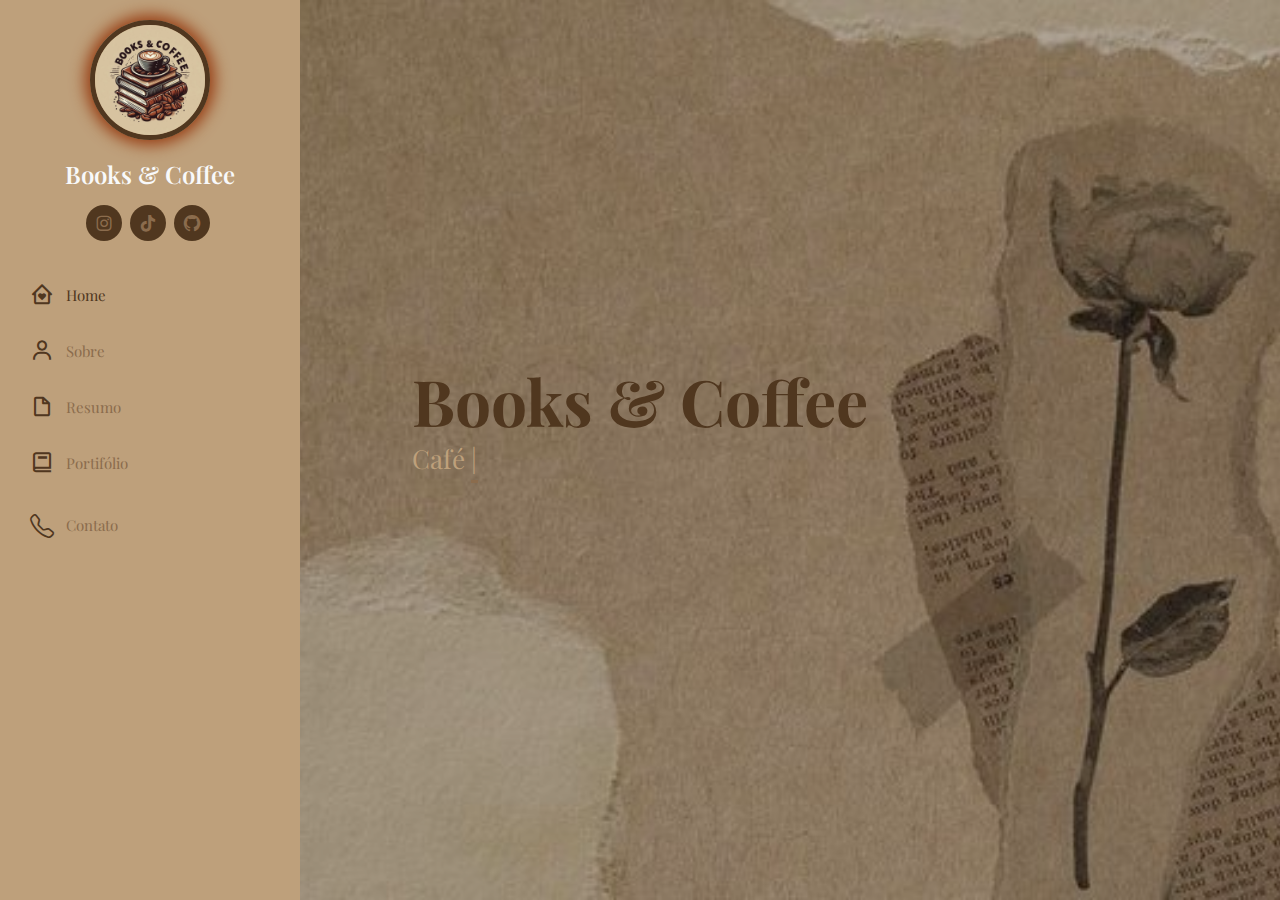
==== index.html @ b7f78eff "Add files via upload" ====
<!DOCTYPE html>
<html lang="pt-br">
<head>
    <meta charset="UTF-8">
    <meta name="viewport" content="width=device-width, initial-scale=1.0">
    <title>Books&Coffee</title>
    <link rel="shortcut icon" href="img/favicon-16x16.png" type="image/x-icon">
    <meta content="" name="description">
    <meta content="" name="keywords">
    <!-- favicon -->
    <!-- google fonts -->


    <!-- CSS bootstrap -->
    <link rel="stylesheet" href="bootstrap/aos/aos.css">
    <link rel="stylesheet" href="bootstrap/bootstrap/css/bootstrap.min.css">
    <link rel="stylesheet" href="bootstrap/bootstrap-icons/bootstrap-icons.css">
    <link rel="stylesheet" href="bootstrap/boxicons/css/boxicons.min.css">
    <link rel="stylesheet" href="bootstrap/glightbox/css/glightbox.min.css">
    <link rel="stylesheet" href="bootstrap/swiper/swiper-bundle.min.css">

 <!-- CSS principal -->
    <link rel="stylesheet" href="css/estilo.css">

</head>
<body>
    <!-- botão navegação mobile  -->
    <i class="bi bi-list mobile-nav-toggle d-xl-none"></i> <!-- d-xl= display grande -->

    <!-- cabeçalho  -->
    <header id="header">
        <div class="d-flex flex-column">

            <div class="perfil">

                <img class="img-fluid rounded-circle" src="img/logo.jpg" alt="">
                <h1 class="text-light"> Books & Coffee</h1>

                <div class="social-links mt-3 text-center">
                    <a href="https://www.instagram.com/_may_moon__/"  target="_blank" class="instagram">
                         <i class="bx bxl-instagram"> </i>  
                        </a>

                    <a href="#" target="_blank" class="tiktok">
                        <i class="bx bxl-tiktok"> </i>
                    </a>    

                    <a href="https://github.com/Maymoon001 " target="_blank" class="github">
                        <i class="bx bxl-github"> </i>

                    </a>
                </div>

                <nav id="navbar" class="nav-menu navbar">
                    <ul>
                        <li>
                            <a href="#hero" class="nav-link scrollto active">
                                <i class="bx bx-home-heart"></i>
                                <span>Home</span>
                            </a>
                        </li>

                        <li>
                            <a href="#sobre" class="nav-link scrollto">
                                <i class="bx bx-user"></i>
                                <span>Sobre</span>
                            </a>
                        </li>

                        <li>
                            <a href="#resumo" class="nav-link scrollto">
                                <i class="bx bx-file-blank"></i>
                                <span>Resumo</span>
                            </a>
                        </li>

                        <li>
                            <a href="#portifólio" class="nav-link scrollto">
                                <i class="bx bx-book"></i>
                                <span>Portifólio</span>
                            </a>
                        </li>

                        <li>
                            <a href="#servicos" class="nav-link scrollto">
                                <i class="bi bi-telephone"></i>
                                <span>Contato</span>
                            </a>
                        </li>

                    </ul>

                </nav>

            </div><!-- fim perfil -->
             
        </div>
    </header>

    <!-- hero -->
    <section id="hero" class="d-flex flex-column justify-content-center align-items-center">

        <div class="hero-container" data-aos="fade-in">

            <h1> Books & Coffee </h1>
            <p> Café
                <span class="typed" data-typed-items="Literário">
                </span> </p>
        </div>
    </section>










    <!-- JS Bootstrap -->
    <script src="bootstrap/aos/aos.js"></script>

    <script src="bootstrap/bootstrap/js/bootstrap.bundle.min.js"></script>

    <script src="bootstrap/glightbox/js/glightbox.min.js"></script>

    <script src="bootstrap/isotope-layout/isotope.pkgd.min.js"></script>

    <script src="bootstrap/purecounter/purecounter_vanilla.js"></script>

    <script src="bootstrap/swiper/swiper-bundle.min.js"></script>

    <script src="bootstrap/typed.js/typed.umd.js"></script>

    
        <!-- JS Principal -->
        <script src="js/main.js"></script>

</body>
</html>
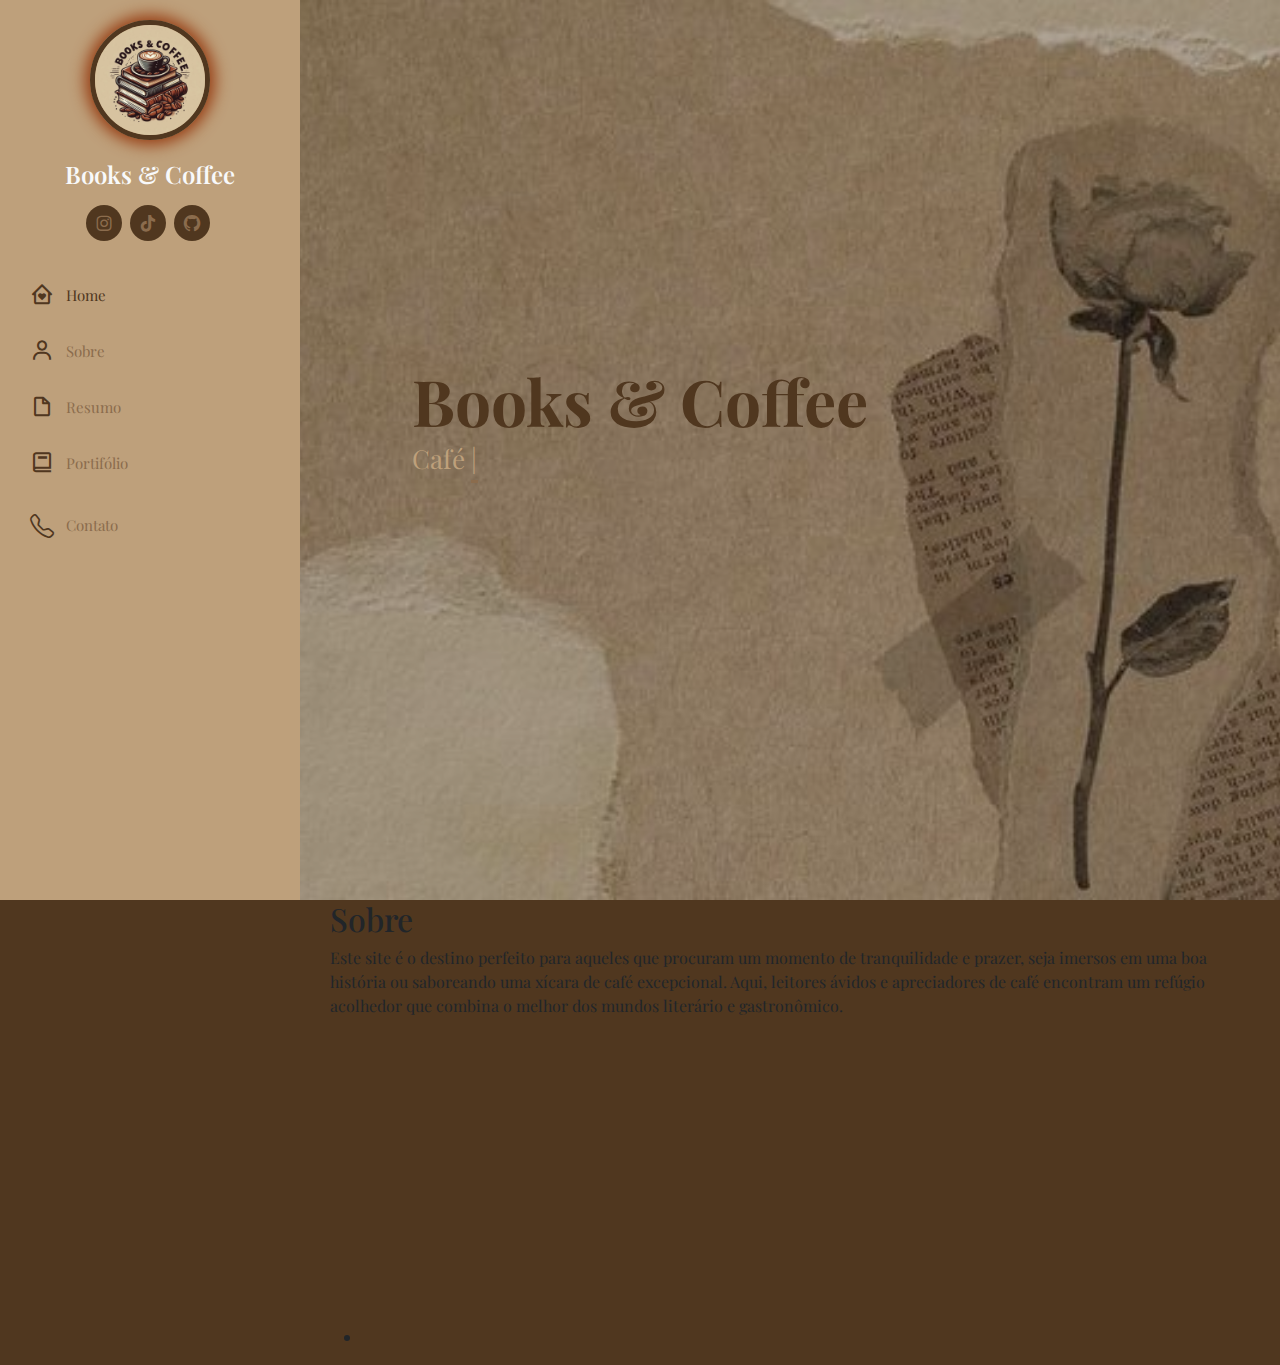
==== commit b5e3e67c: "Add files via upload" ====
--- a/index.html
+++ b/index.html
@@ -1,5 +1,6 @@
 <!DOCTYPE html>
 <html lang="pt-br">
+
 <head>
     <meta charset="UTF-8">
     <meta name="viewport" content="width=device-width, initial-scale=1.0">
@@ -19,10 +20,11 @@
     <link rel="stylesheet" href="bootstrap/glightbox/css/glightbox.min.css">
     <link rel="stylesheet" href="bootstrap/swiper/swiper-bundle.min.css">
 
- <!-- CSS principal -->
+    <!-- CSS principal -->
     <link rel="stylesheet" href="css/estilo.css">
 
 </head>
+
 <body>
     <!-- botão navegação mobile  -->
     <i class="bi bi-list mobile-nav-toggle d-xl-none"></i> <!-- d-xl= display grande -->
@@ -37,13 +39,13 @@
                 <h1 class="text-light"> Books & Coffee</h1>
 
                 <div class="social-links mt-3 text-center">
-                    <a href="https://www.instagram.com/_may_moon__/"  target="_blank" class="instagram">
-                         <i class="bx bxl-instagram"> </i>  
-                        </a>
+                    <a href="https://www.instagram.com/_may_moon__/" target="_blank" class="instagram">
+                        <i class="bx bxl-instagram"> </i>
+                    </a>
 
                     <a href="#" target="_blank" class="tiktok">
                         <i class="bx bxl-tiktok"> </i>
-                    </a>    
+                    </a>
 
                     <a href="https://github.com/Maymoon001 " target="_blank" class="github">
                         <i class="bx bxl-github"> </i>
@@ -93,7 +95,7 @@
                 </nav>
 
             </div><!-- fim perfil -->
-             
+
         </div>
     </header>
 
@@ -105,12 +107,64 @@
             <h1> Books & Coffee </h1>
             <p> Café
                 <span class="typed" data-typed-items="Literário">
-                </span> </p>
+                </span>
+            </p>
         </div>
-    </section>
+    </section> <!-- FIM HERO -->
+
+    <main id="main"> <!-- organiza os conteúdos do body -->
+
+        <section id="sobre" class="sobre">
+            <div class="container">
+
+                <div class="section-titlle">
+                    <h2> Sobre</h2>
+                    <p>Este site é o destino perfeito para aqueles que procuram um momento de tranquilidade e prazer,
+                        seja imersos em uma boa história ou saboreando uma xícara de café excepcional. Aqui, leitores
+                        ávidos e apreciadores de café encontram um refúgio acolhedor que combina o melhor dos mundos
+                        literário e gastronômico.</p>
+                </div>
+
+                <div class="row">
+                    <div class="col-lg-4" data-aos="fade-right">
+                        <img class="img-fluid" src="img/logo.jpg" alt="">
+                    </div>
+
+                    <div class="col-lg-8 pt-4 pt-lg-0 content" data-aos="fade-left">
+                        <h3></h3>
+                        <p>Especializada em indicar livros e cafés</p>
+                    </div>
+
+                    <div class="row">
+                        <div class="col-lg-6">
+
+                            <ul>
+                                <li>
+                                    <i>
+                                        <strong> </strong>
+                                        <span></span>
+                            
+                                    </i>
+                                </li>
+                            </ul>
+                        </div>
+                    </div>
 
 
 
+                </div><!-- fim row -->
+
+            </div><!-- fim container -->
+        </section><!-- fim sobre -->
+
+
+
+    </main> <!-- fim main -->
+
+    <footer id="footer">
+
+    </footer>
+    <!-- back-to-top -->
 
 
 
@@ -133,9 +187,10 @@
 
     <script src="bootstrap/typed.js/typed.umd.js"></script>
 
-    
-        <!-- JS Principal -->
-        <script src="js/main.js"></script>
+
+    <!-- JS Principal -->
+    <script src="js/main.js"></script>
 
 </body>
+
 </html>--- a/css/estilo.css
+++ b/css/estilo.css
@@ -226,7 +226,12 @@
 }
 @media ( max-width: 768px) {
     #hero h1{
-        font-size: 30px;
+        font-size: 90px;
         line-height: 36px;
-    }
-}+        margin-bottom: 20px;
+    }
+    #hero p{
+        font-size: 24px;
+    }
+}
+/* CSS Geral */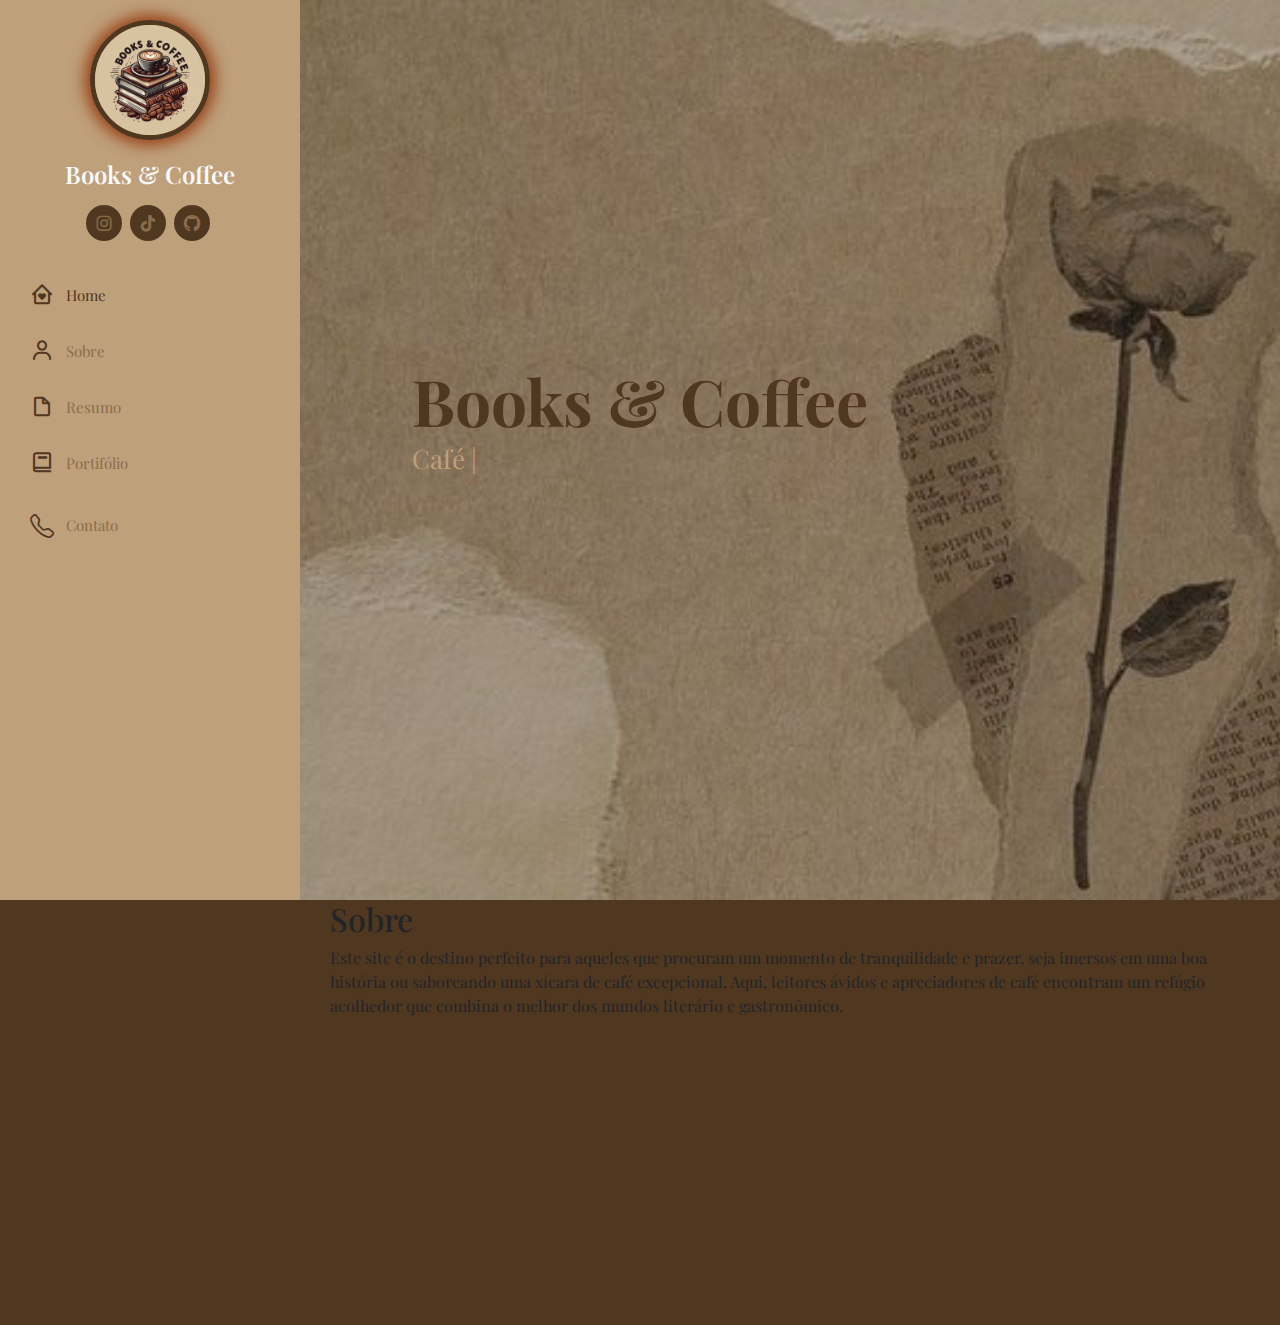
==== commit bd60e662: "update final sobre" ====
--- a/index.html
+++ b/index.html
@@ -117,7 +117,7 @@
         <section id="sobre" class="sobre">
             <div class="container">
 
-                <div class="section-titlle">
+                <div class="section-title">
                     <h2> Sobre</h2>
                     <p>Este site é o destino perfeito para aqueles que procuram um momento de tranquilidade e prazer,
                         seja imersos em uma boa história ou saboreando uma xícara de café excepcional. Aqui, leitores
@@ -131,30 +131,63 @@
                     </div>
 
                     <div class="col-lg-8 pt-4 pt-lg-0 content" data-aos="fade-left">
-                        <h3></h3>
+                        <h3>Books & Coffee</h3>
                         <p>Especializada em indicar livros e cafés</p>
+
+
+                        <div class="row">
+                            <div class="col-lg-6">
+
+                                <ul>
+                                    <li>
+                                        <i class="bi bi-calendar-heart"></i>
+                                        <strong> inauguração </strong>
+                                        <span>09/08/2024</span>
+                                    </li>
+
+                                    <li>
+                                        <i class="bi bi-globe"></i>
+                                        <strong> Site </strong>
+                                        <span>www.books&coffee.com </span>
+                                    </li>
+
+                                    <li>
+                                        <i class="bi bi-phone"></i>
+                                        <strong> Telefone</strong>
+                                        <span> (11) 4002-8922</span>
+                                    </li>
+
+                                </ul>
+                            </div><!-- fim do col-lg-6 -->
+
+                            <div class="col-lg-6">
+
+                                <ul>
+                                    <li>
+                                        <i class="bi bi-geo-alt"></i>
+                                        <strong> Cidade </strong>
+                                        <span> São Paulo </span>
+                                    </li>
+
+                                    <li>
+                                        <i class="bi bi-geo-fill"></i>
+                                        <strong> Bairro </strong>
+                                        <span>Paraty</span>
+                                    </li>
+
+                                    <li>
+                                        <i class="bi bi-envelope-open-heart"></i>
+                                        <strong> Gmail </strong>
+                                        <span>books&coffee@gmail.com</span>
+                                    </li>
+
+                                </ul>
+                            </div>
+                        </div><!-- fim da row -->
                     </div>
-
-                    <div class="row">
-                        <div class="col-lg-6">
-
-                            <ul>
-                                <li>
-                                    <i>
-                                        <strong> </strong>
-                                        <span></span>
-                            
-                                    </i>
-                                </li>
-                            </ul>
-                        </div>
-                    </div>
-
-
-
-                </div><!-- fim row -->
-
-            </div><!-- fim container -->
+                    </div><!-- fim row -->
+
+                </div><!-- fim container -->
         </section><!-- fim sobre -->
 
 
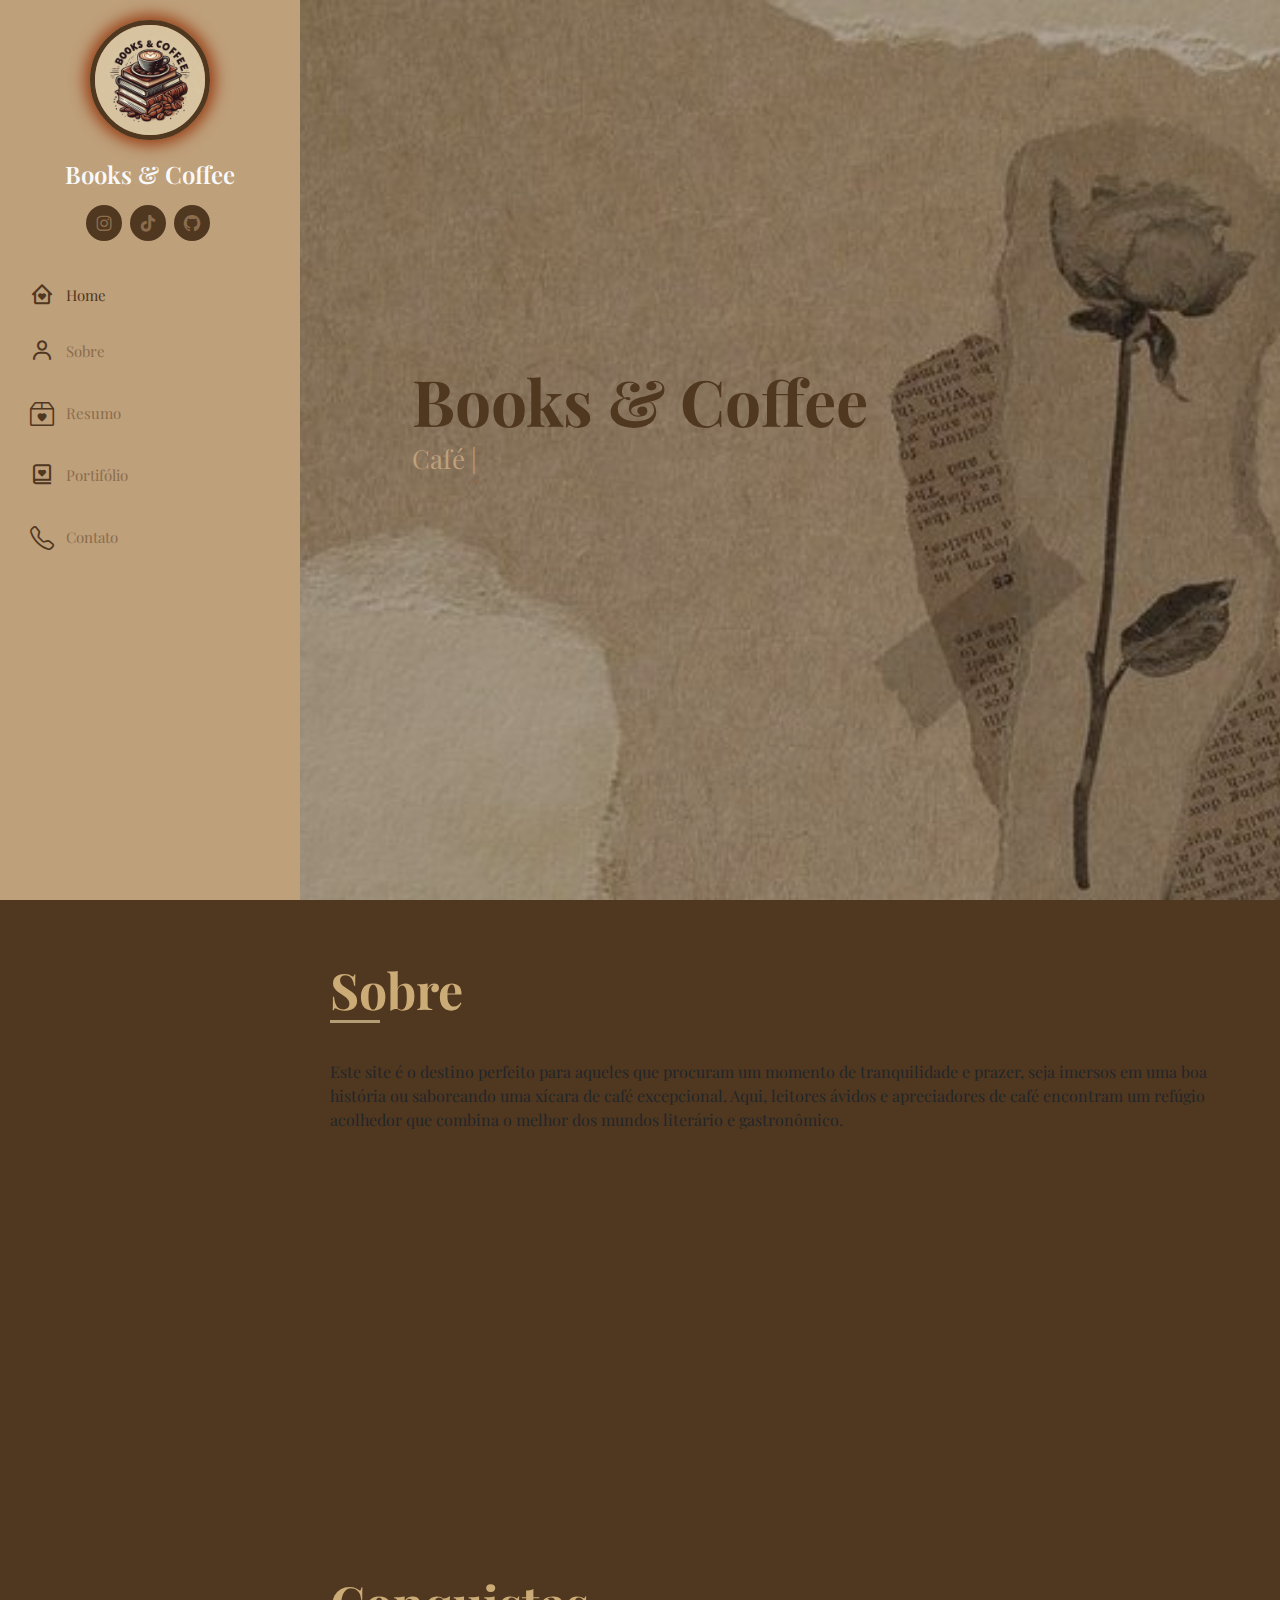
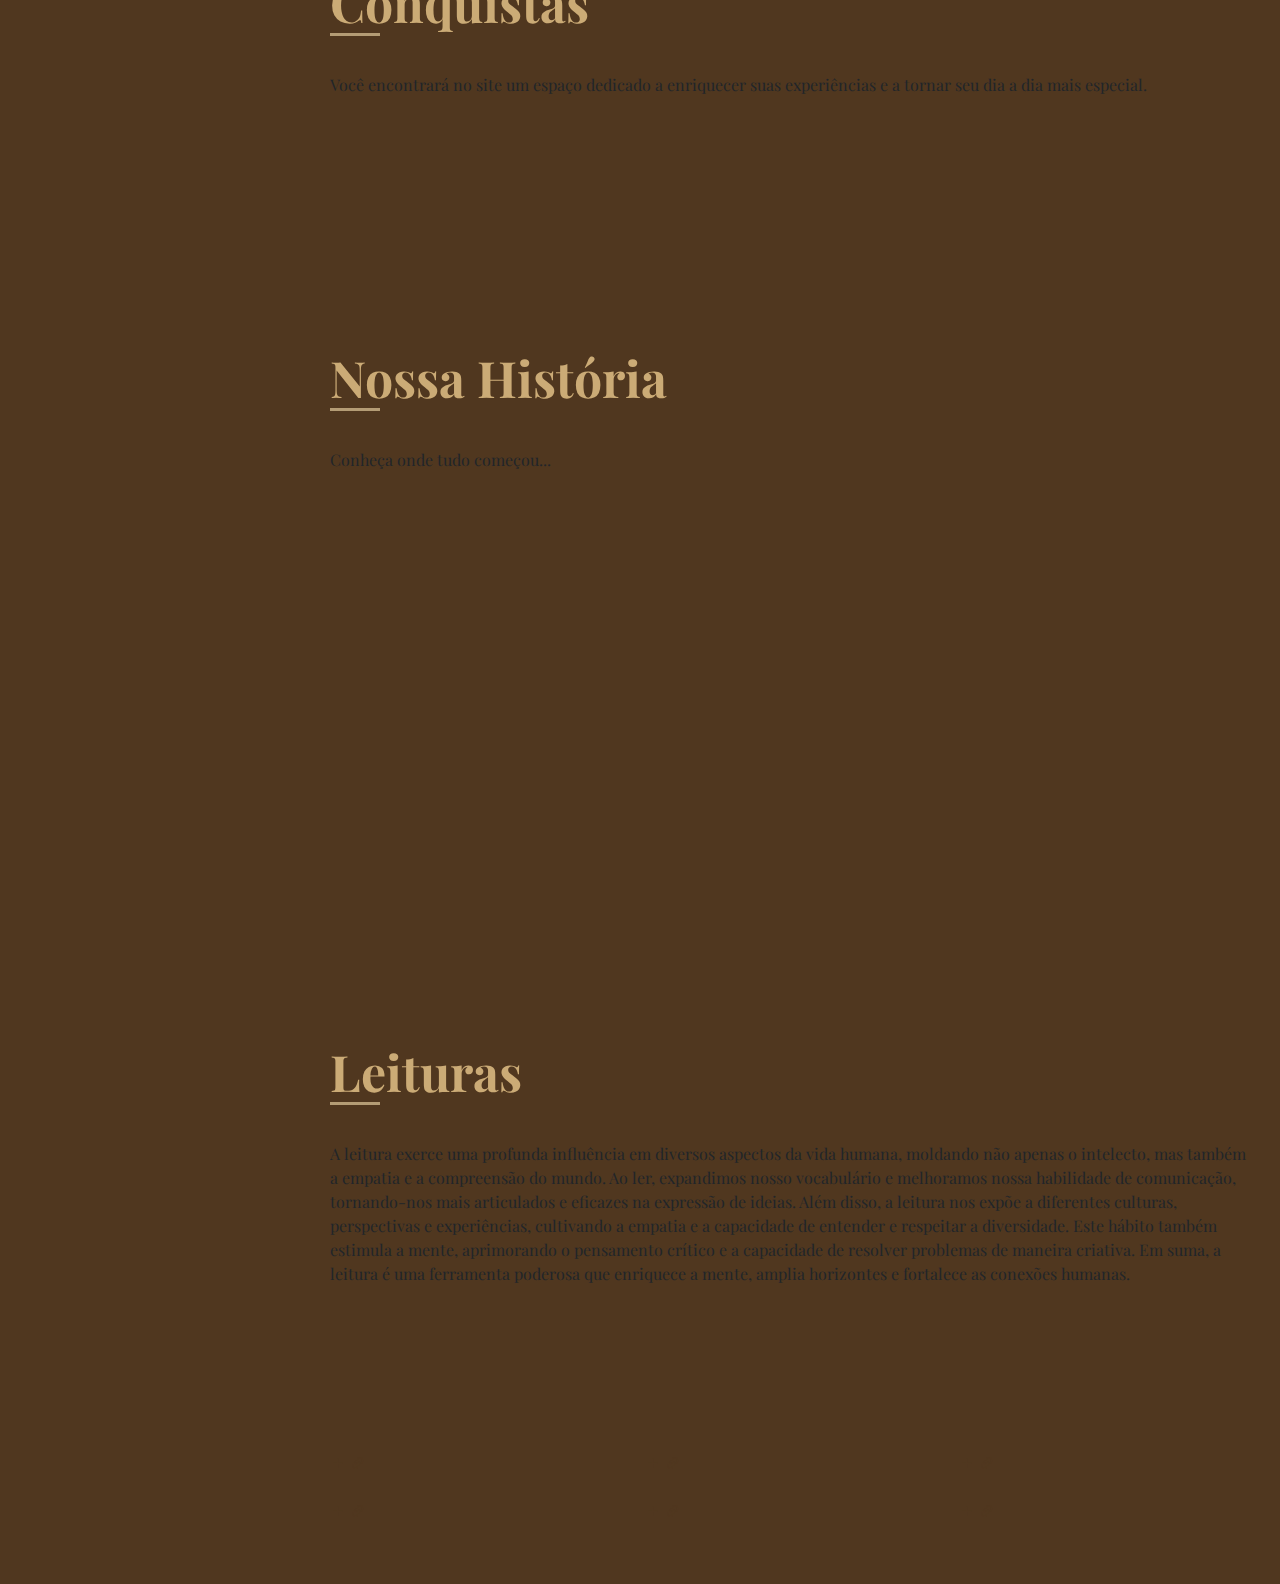
==== commit 009780be: "update atrasado2" ====
--- a/index.html
+++ b/index.html
@@ -71,14 +71,14 @@
 
                         <li>
                             <a href="#resumo" class="nav-link scrollto">
-                                <i class="bx bx-file-blank"></i>
+                                <i class="bi bi-box2-heart"></i>
                                 <span>Resumo</span>
                             </a>
                         </li>
 
                         <li>
                             <a href="#portifólio" class="nav-link scrollto">
-                                <i class="bx bx-book"></i>
+                                <i class="bx bx-book-heart"></i>
                                 <span>Portifólio</span>
                             </a>
                         </li>
@@ -132,7 +132,8 @@
 
                     <div class="col-lg-8 pt-4 pt-lg-0 content" data-aos="fade-left">
                         <h3>Books & Coffee</h3>
-                        <p>Especializada em indicar livros e cafés</p>
+                        <p>Este site não é apenas uma loja, mas um verdadeiro santuário para quem valoriza momentos de
+                            tranquilidade e prazer.</p>
 
 
                         <div class="row">
@@ -142,7 +143,7 @@
                                     <li>
                                         <i class="bi bi-calendar-heart"></i>
                                         <strong> inauguração </strong>
-                                        <span>09/08/2024</span>
+                                        <span>09/08/2020</span>
                                     </li>
 
                                     <li>
@@ -185,12 +186,250 @@
                             </div>
                         </div><!-- fim da row -->
                     </div>
-                    </div><!-- fim row -->
-
-                </div><!-- fim container -->
+                </div><!-- fim row -->
+
+            </div><!-- fim container -->
         </section><!-- fim sobre -->
 
-
+        <!-- ---------CONQUISTAS---------- -->
+        <section id="conquistas" class="conquistas">
+            <div class="container">
+
+                <div class="section-title">
+                    <h2>Conquistas</h2>
+                    <p>Você encontrará no site um espaço dedicado a enriquecer suas experiências e a tornar seu dia a
+                        dia mais especial.</p>
+                </div>
+
+                <div class="row">
+                    <div class="col-lg-3 col-md-6 d-md-flex align-items-md-stretch" data-aos="fade-up">
+                        <div class="count-box">
+                            <i class="bi bi-people-fill"></i>
+                            <span data-purecounter-start="0" data-purecounter-end="5420" data-purecounter-suration="2"
+                                class="purecounter"></span>
+                            <p>
+                                <strong> Membros </strong>
+
+                            </p>
+
+                        </div>
+                    </div>
+
+                    <div class="col-lg-3 col-md-6 d-md-flex align-items-md-stretch" data-aos="fade-up">
+                        <div class="count-box">
+                            <i class="bi bi-star-fill"></i>
+                            <span data-purecounter-start="0" data-purecounter-end="6113" data-purecounter-suration="2"
+                                class="purecounter"></span>
+                            <p>
+                                <strong> Avaliações </strong>
+
+                            </p>
+
+                        </div>
+                    </div>
+
+
+                </div><!-- fim do row -->
+            </div><!-- fim container -->
+
+        </section><!-- fim conquistas -->
+        <!-- RESUMO -->
+        <section id="resumo" class="resumo">
+            <div class="container">
+
+                <div class="section-title">
+                    <h2> Nossa História</h2>
+                    <p>Conheça onde tudo começou...</p>
+                </div>
+
+                <div class="row">
+
+                    <div class="col-lg-6" data-aos="fade-up">
+
+                        <h3 class="resumo-titulo">Inicio</h3>
+                        <div class="resumo-item pb-0">
+                            <h4>Books & Coffee</h4>
+                            <p>
+                                <em>Nossa história começa na pandemia, em 09/08/2020</em>
+                            </p>
+                            <ul>
+                                <li>São Paulo - SP </li>
+                                <li>(11) 4002-8922</li>
+                                <li></li>
+                                <li></li>
+                            </ul>
+                        </div> <!-- fim resumo titulo -->
+
+                        <h3 class="resumo-titulo"> Nova Geração</h3>
+                        <div class="resumo-item">
+                            <h4>Chegada...</h4>
+                            <h5>2020 - 2024</h5>
+                            <p>
+                                <em> Sucesso nas redes socias</em>
+                            </p>
+                            <p>
+                                <em>Maior influenciadora de leituras</em>
+                            </p>
+                        </div>
+                    </div> <!-- fim gol-lg-6 -->
+
+                    <div class="col-lg-6" data-aos="fade-up" data-aos-delay="200">
+
+                        <h3 class="resumo-item">Chegada</h3>
+                        <div>
+                            <div class="resumo-item">
+                                <h4>Lorem ipsum dolor sit</h4>
+                                <h5>2020 - atual</h5>
+                                <p>
+                                    <em>preencher aqui</em>
+                                </p>
+                                <p>.............</p>
+                                <ul>
+                                    <li>;;;;;;</li>
+                                    <li>.........</li>
+                                </ul>
+                            </div>
+
+                        </div>
+
+                    </div><!-- fim-col--2 -->
+
+                </div><!-- fim da row -->
+
+            </div><!-- fim da container -->
+
+        </section>
+        <!-- portfólio // filtro -->
+        <section id="portifolio" class="portifolio">
+            <div class="container">
+
+                <div class="section-title">
+                    <h2>Leituras</h2>
+                    <p>A leitura exerce uma profunda influência em diversos aspectos da vida humana, moldando não apenas
+                        o intelecto, mas também a empatia e a compreensão do mundo. Ao ler, expandimos nosso vocabulário
+                        e melhoramos nossa habilidade de comunicação, tornando-nos mais articulados e eficazes na
+                        expressão de ideias. Além disso, a leitura nos expõe a diferentes culturas, perspectivas e
+                        experiências, cultivando a empatia e a capacidade de entender e respeitar a diversidade. Este
+                        hábito também estimula a mente, aprimorando o pensamento crítico e a capacidade de resolver
+                        problemas de maneira criativa. Em suma, a leitura é uma ferramenta poderosa que enriquece a
+                        mente, amplia horizontes e fortalece as conexões humanas.</p>
+                </div>
+
+                <!-- filtro -->
+                <div class="row" data-aos="fade-up">
+                    <div class="col-lg-12 d-flex justify-content-center">
+                        <ul id="portfolio-filters">
+                            <li data-filter="*">Todos</li>
+                            <li data-filter=".filter-poem">Poemas</li><!-- ps5 -->
+                            <li data-filter=".filter-book">Livros</li><!-- xbox -->
+                            <li data-filter=".filter-phase">Frases</li><!-- swt -->
+                        </ul>
+                    </div>
+                </div><!-- fim do filtro -->
+
+                <div class="row portfolio-container">
+
+                    <div class="col-lg-4 col-md-6 portfolio-item filter-phase"> <!-- mudar o filtro -->
+                        <div class="portfolio-wrap">
+                            <img class="img-fluid" src="img/portfolio/frase1.jpg" alt="">
+                            <div class="portfolio-links">
+                                <a href="img/portfolio/frase1.jpg" data-gallery="portfolioGallery" class="portfolio-lightbox" title="frase Harry Potter">
+                                    <i class="bx bx-plus"></i>
+                                </a>
+                                <a href="detalhes.html" title="Mais informações"> <!-- 1 -->
+                                    <i class="bx bx-link"></i>
+                                </a>
+                            </div><!-- fim portfolio-liks -->
+                        </div><!-- fim portfolio wrap -->
+                    </div><!-- foto 1 -->
+
+
+                    <div class="col-lg-4 col-md-6 portfolio-item filter-phase"> <!-- mudar o filtro -->
+                        <div class="portfolio-wrap">
+                            <img class="img-fluid" src="img/portfolio/frase 2.jpg" alt="">
+                            <div class="portfolio-links">
+                                <a href="img/portfolio/frase 2.jpg" data-gallery="portfolioGallery" class="portfolio-lightbox" title="frase de Clarice">
+                                    <i class="bx bx-plus"></i>
+                                </a>
+                                <a href="detalhes.html" title="Mais informações"> <!-- 2 -->
+                                    <i class="bx bx-link"></i>
+                                </a>
+                            </div><!-- fim portfolio-liks -->
+                        </div><!-- fim portfolio wrap -->
+                    </div><!-- foto 2 -->
+                    
+
+                    <div class="col-lg-4 col-md-6 portfolio-item filter-phase"> <!-- mudar o filtro -->
+                        <div class="portfolio-wrap">
+                            <img class="img-fluid" src="img/portfolio/frase 3.jpg" alt="">
+                            <div class="portfolio-links">
+                                <a href="img/portfolio/frase 3.jpg" data-gallery="portfolioGallery" class="portfolio-lightbox" title="frase Harry Potter">
+                                    <i class="bx bx-plus"></i>
+                                </a>
+                                <a href="detalhes.html" title="Mais informações"> <!-- 3 -->
+                                    <i class="bx bx-link"></i>
+                                </a>
+                            </div><!-- fim portfolio-liks -->
+                        </div><!-- fim portfolio wrap -->
+                    </div><!-- foto 3 -->
+
+                    <div class="col-lg-4 col-md-6 portfolio-item filter-book"> <!-- mudar o filtro -->
+                        <div class="portfolio-wrap">
+                            <img class="img-fluid" src="img/portfolio/livros abertos.jpg" alt="">
+                            <div class="portfolio-links">
+                                <a href="img/portfolio/livros abertos.jpg" data-gallery="portfolioGallery" class="portfolio-lightbox" title="livros">
+                                    <i class="bx bx-plus"></i>
+                                </a>
+                                <a href="detalhes.html" title="Mais informações"> <!-- 4-->
+                                    <i class="bx bx-link"></i>
+                                </a>
+                            </div><!-- fim portfolio-liks -->
+                        </div><!-- fim portfolio wrap -->
+                    </div><!-- foto 4 -->
+
+
+                    <div class="col-lg-4 col-md-6 portfolio-item filter-book"> <!-- mudar o filtro -->
+                        <div class="portfolio-wrap">
+                            <img class="img-fluid" src="img/portfolio/Untitled.jpg" alt="">
+                            <div class="portfolio-links">
+                                <a href="img/portfolio/Untitled.jpg" data-gallery="portfolioGallery" class="portfolio-lightbox" title="livros2">
+                                    <i class="bx bx-plus"></i>
+                                </a>
+                                <a href="detalhes.html" title="Mais informações"> <!-- 5-->
+                                    <i class="bx bx-link"></i>
+                                </a>
+                            </div><!-- fim portfolio-liks -->
+                        </div><!-- fim portfolio wrap -->
+                    </div><!-- foto 5 -->
+
+                    <div class="col-lg-4 col-md-6 portfolio-item filter-book"> <!-- mudar o filtro -->
+                        <div class="portfolio-wrap">
+                            <img class="img-fluid" src="img/portfolio/Uma estante de livros com um livro chamado clube do livro do mês_ _ Foto Premium.jpg" alt="">
+                            <div class="portfolio-links">
+                                <a href="img/portfolio/frase1.jpg" data-gallery="portfolioGallery" class="portfolio-lightbox" title="livros3">
+                                    <i class="bx bx-plus"></i>
+                                </a>
+                                <a href="detalhes.html" title="Mais informações"> <!-- 6-->
+                                    <i class="bx bx-link"></i>
+                                </a>
+                            </div><!-- fim portfolio-liks -->
+                        </div><!-- fim portfolio wrap -->
+                    </div><!-- foto 6 -->
+                </div>
+
+
+
+
+
+            </div><!-- fim container -->
+
+
+
+
+
+
+
+        </section>
 
     </main> <!-- fim main -->
 
--- a/css/estilo.css
+++ b/css/estilo.css
@@ -3,14 +3,14 @@
 /* variável para as cores */
 :root{
     --fundo-menu-lateral:#bea07b;
-    --fundo-escuro: #a55638;
+    --fundo-escuro: #8a5039;
     --fundo-claro: #b47575 ;
 
     --texto-claro: #8b6c4d;
     --texto-escuro:#50371f;
     --texto-menu: #412d1a;
 
-    --detalhe-claro: #a7f4ee;
+    --detalhe-claro: #cbab76;
     --detalhe-escura: #4b3824;
     --detalhes-ícone: #b49c75;
 }
@@ -100,8 +100,6 @@
         padding-right: 12px;
     }
 }
-
-
 
 
 
@@ -218,7 +216,7 @@
     letter-spacing: 1px;
     border-bottom: 3px solid var(--texto-claro);
 }
-@media(mai-width: 1024px ) {
+@media(min-width: 1024px ) {
     #hero {
         background-attachment: fixed;
 
@@ -234,4 +232,88 @@
         font-size: 24px;
     }
 }
-/* CSS Geral */+/* CSS Geral */
+section{
+    padding: 60px 0;
+    overflow: hidden;
+}
+.section-bg{
+    background: var(--detalhe-escura);
+}
+.section-title{
+    padding-bottom: 30px ;
+}
+.section-title h2{
+    font-size: 50px;
+    font-weight: bold;
+    margin-bottom: 20px;
+    padding-bottom: 20px;
+    color: var(--detalhe-claro);
+}
+.section-title h2::after{
+    content: "";
+    position: absolute;
+    display: block;
+    width: 50px;
+    height: 3px;
+    background: var(--detalhes-ícone);
+}
+.section-title p{
+    margin-bottom: 0;
+}
+/* SOBRE */
+.sobre .container h3{
+    font-size: 40px;
+    font-weight: 500;
+    color: var(--detalhe-claro) ;
+}
+.sobre .container ul{
+    list-style: none;
+    padding: 0;
+}
+.sobre .container ul li{
+    margin-bottom: 20px;
+    display: flex;
+    align-items: center;
+}
+.sobre .container ul strong{
+    margin-right: 15px;
+}
+.sobre .container ul i{
+    font-size: 22px;
+    margin-right: 10px;
+    color: var(--detalhes-ícone);
+    line-height: 0;
+}
+.conquistas{
+    padding-bottom: 30px;
+}
+.conquistas .count-box{
+    padding: 30px;
+    width: 100%;
+}
+.conquistas .count-box i{
+    display: block;
+    font-size: 45px;
+    color: var(--texto-claro);
+    float: left ;
+    line-height: 0;
+}
+.conquistas .count-box span{
+    font-size: 30px;
+    line-height: 40px;
+    display: block;
+    font-weight: 700;
+    color: var(--texto-claro);
+    margin-left: 60px;
+}
+.conquistas .count-box p{
+    padding: 7px 0 0 0;
+    margin: 0 0 0 60px ;
+    font-family: "Playfair Display", sans-serif;
+    font-size: 16px;
+    color: var(--detalhe-claro);
+}
+.conquistas .count-box i:hover{
+    color: var(--detalhe-claro);
+}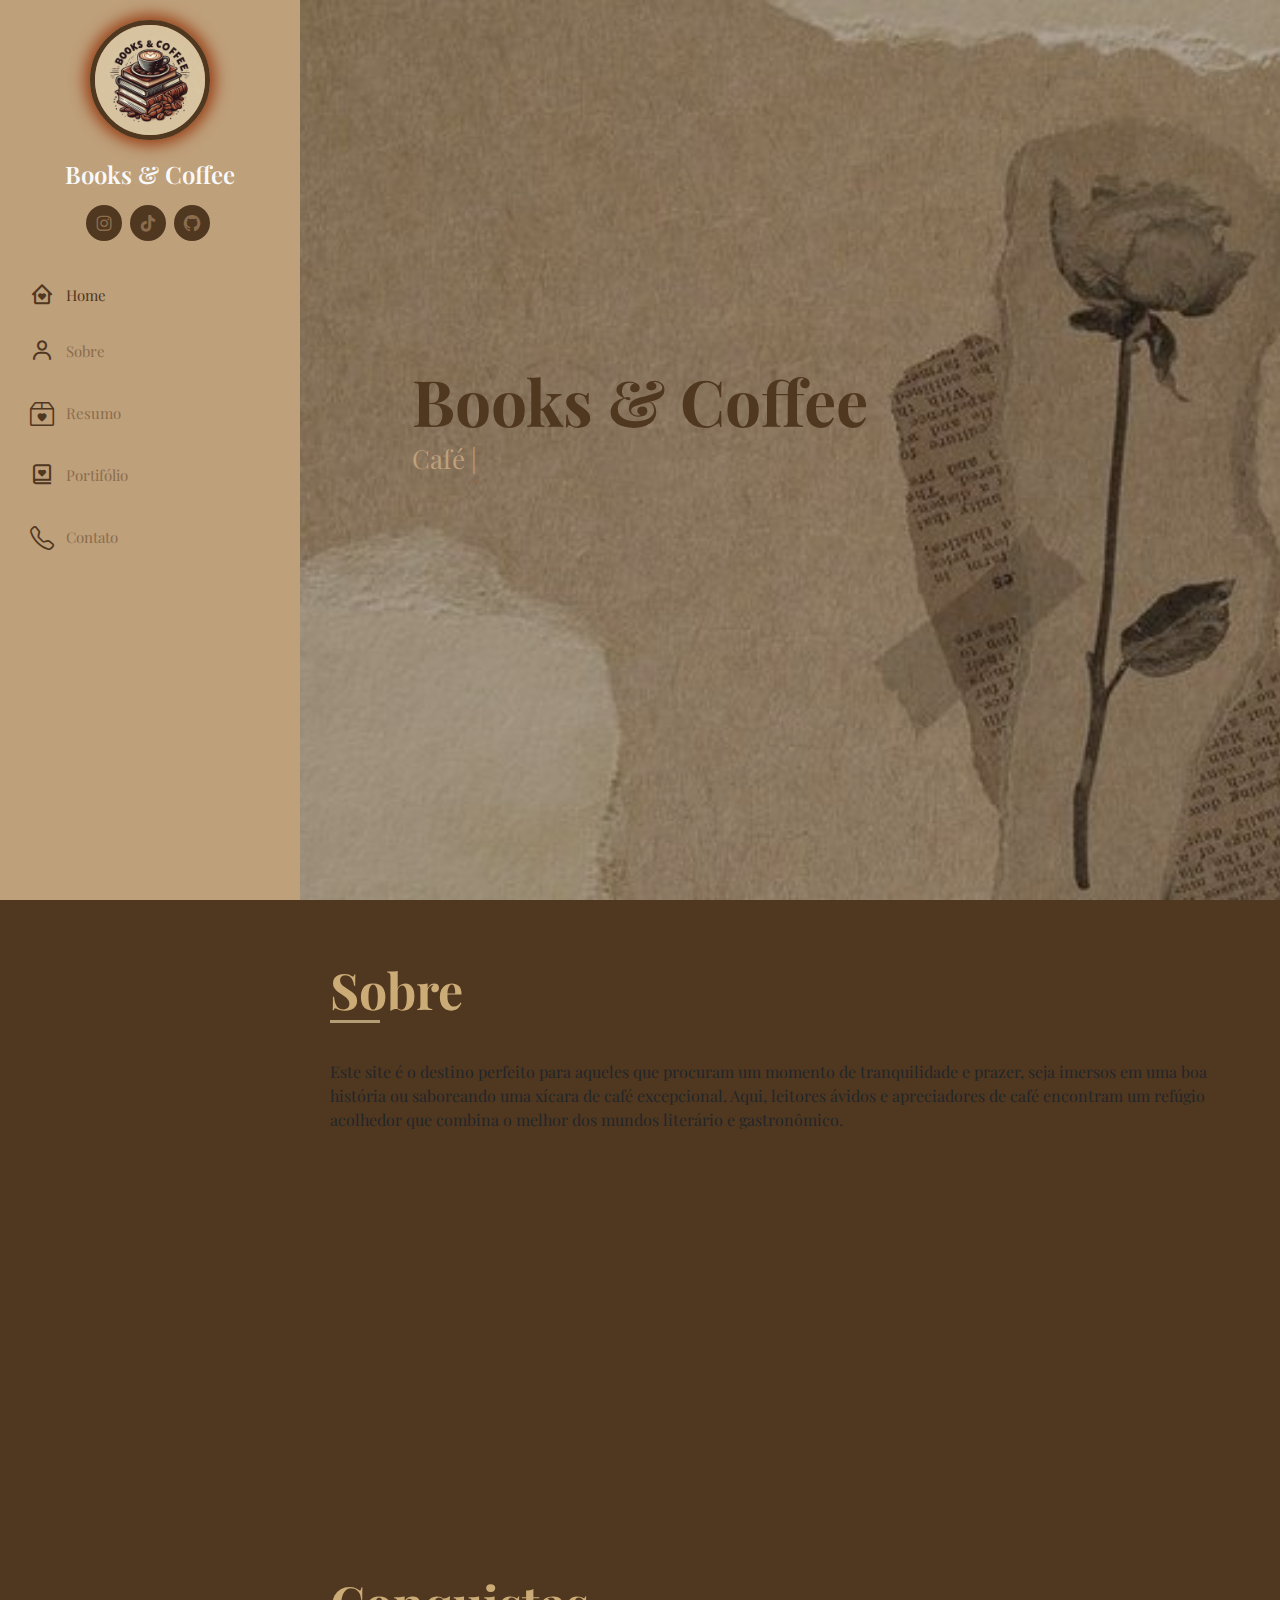
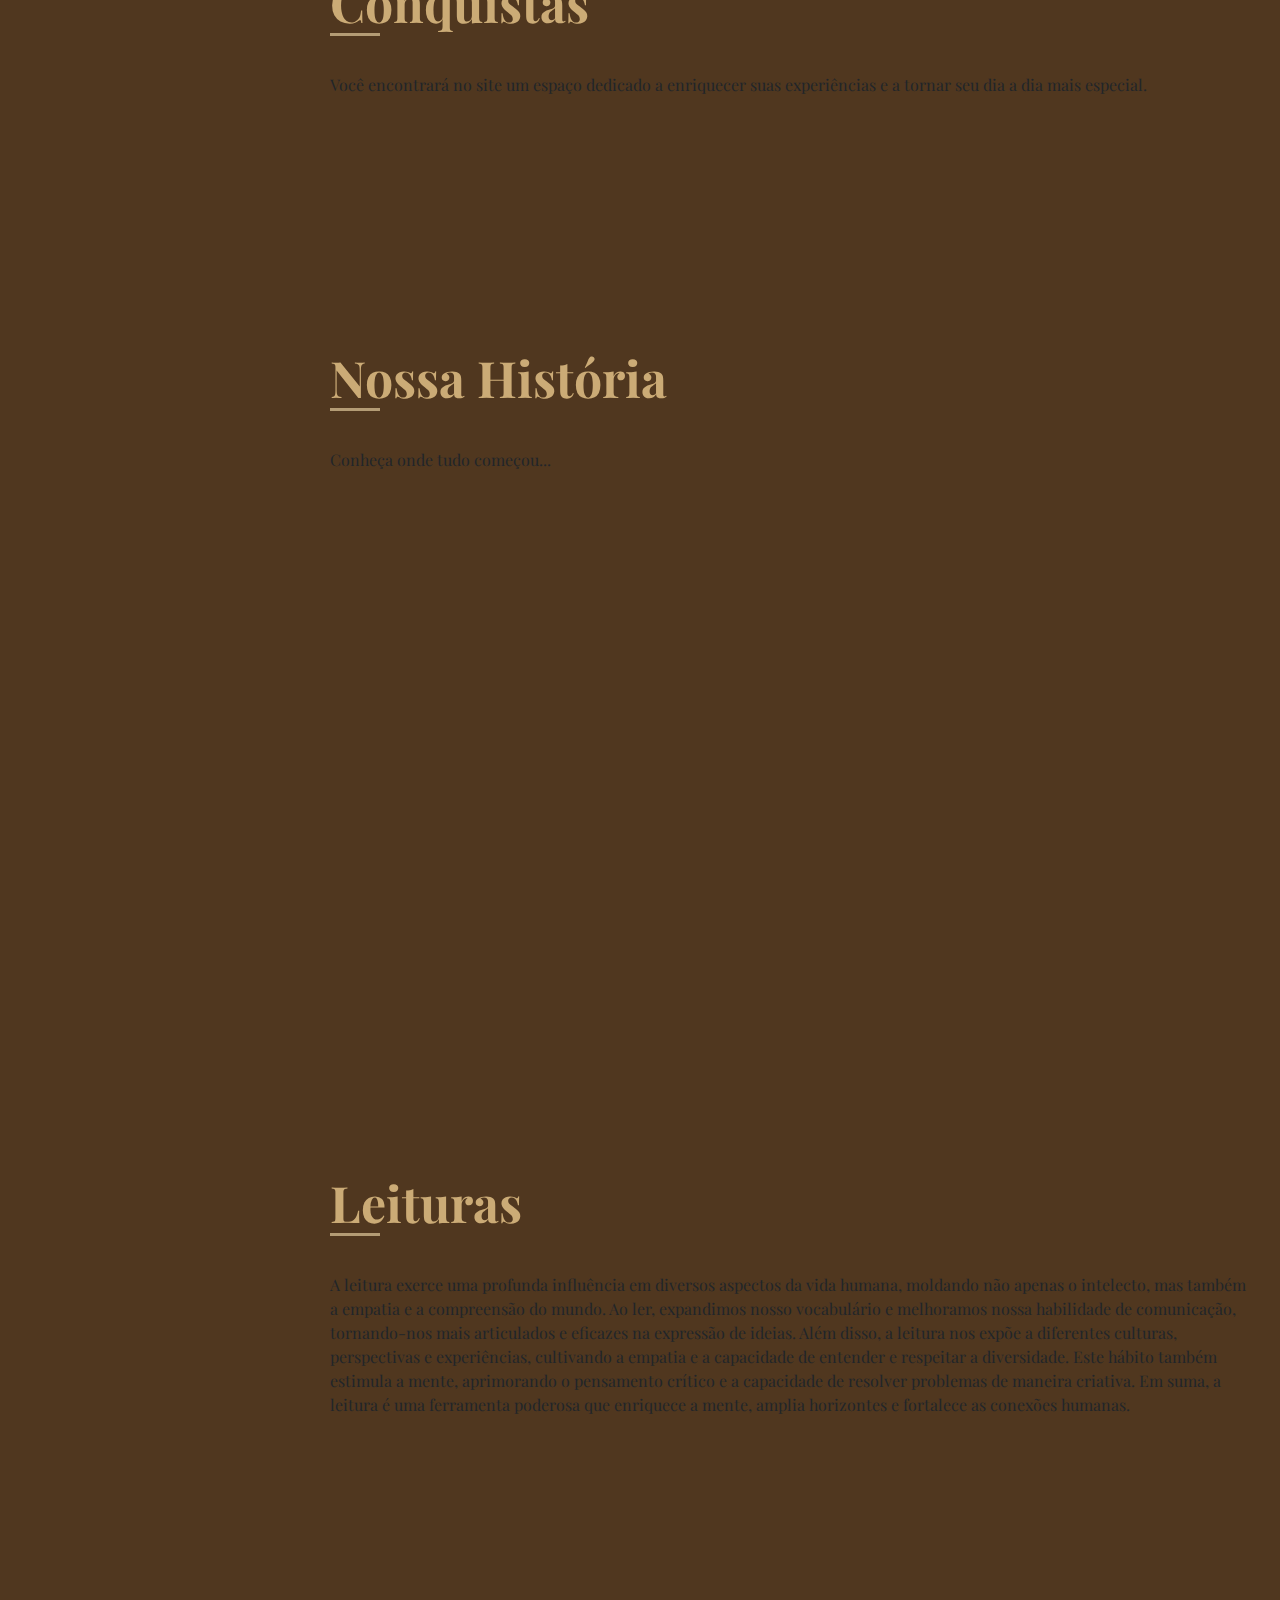
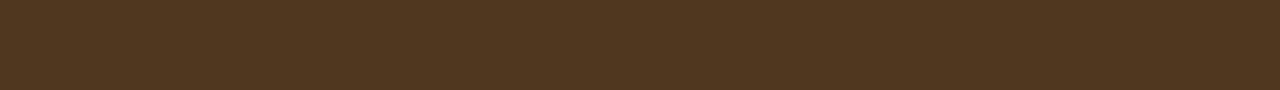
==== commit 22a9fcaa: "up html" ====
--- a/index.html
+++ b/index.html
@@ -300,7 +300,7 @@
 
         </section>
         <!-- portfólio // filtro -->
-        <section id="portifolio" class="portifolio">
+        <section id="portfolio" class="portfolio">
             <div class="container">
 
                 <div class="section-title">
@@ -329,11 +329,11 @@
 
                 <div class="row portfolio-container">
 
-                    <div class="col-lg-4 col-md-6 portfolio-item filter-phase"> <!-- mudar o filtro -->
-                        <div class="portfolio-wrap">
-                            <img class="img-fluid" src="img/portfolio/frase1.jpg" alt="">
-                            <div class="portfolio-links">
-                                <a href="img/portfolio/frase1.jpg" data-gallery="portfolioGallery" class="portfolio-lightbox" title="frase Harry Potter">
+                    <div class="col-lg-4 col-md-6 portfolio-item filter-book"> <!-- mudar o filtro -->
+                        <div class="portfolio-wrap">
+                            <img class="img-fluid" src="img/portfolio/livros.jpg" alt="">
+                            <div class="portfolio-links">
+                                <a href="img/portfolio/livros.jpg" data-gallery="portfolioGallery" class="portfolio-lightbox" title="livros">
                                     <i class="bx bx-plus"></i>
                                 </a>
                                 <a href="detalhes.html" title="Mais informações"> <!-- 1 -->
@@ -344,11 +344,11 @@
                     </div><!-- foto 1 -->
 
 
-                    <div class="col-lg-4 col-md-6 portfolio-item filter-phase"> <!-- mudar o filtro -->
-                        <div class="portfolio-wrap">
-                            <img class="img-fluid" src="img/portfolio/frase 2.jpg" alt="">
-                            <div class="portfolio-links">
-                                <a href="img/portfolio/frase 2.jpg" data-gallery="portfolioGallery" class="portfolio-lightbox" title="frase de Clarice">
+                    <div class="col-lg-4 col-md-6 portfolio-item filter-book"> <!-- mudar o filtro -->
+                        <div class="portfolio-wrap">
+                            <img class="img-fluid" src="img/portfolio/livros1.jpg" alt="">
+                            <div class="portfolio-links">
+                                <a href="img/portfolio/livros1.jpg" data-gallery="portfolioGallery" class="portfolio-lightbox" title="livros1">
                                     <i class="bx bx-plus"></i>
                                 </a>
                                 <a href="detalhes.html" title="Mais informações"> <!-- 2 -->
@@ -359,11 +359,11 @@
                     </div><!-- foto 2 -->
                     
 
-                    <div class="col-lg-4 col-md-6 portfolio-item filter-phase"> <!-- mudar o filtro -->
-                        <div class="portfolio-wrap">
-                            <img class="img-fluid" src="img/portfolio/frase 3.jpg" alt="">
-                            <div class="portfolio-links">
-                                <a href="img/portfolio/frase 3.jpg" data-gallery="portfolioGallery" class="portfolio-lightbox" title="frase Harry Potter">
+                    <div class="col-lg-4 col-md-6 portfolio-item filter-book"> <!-- mudar o filtro -->
+                        <div class="portfolio-wrap">
+                            <img class="img-fluid" src="img/portfolio/livros2.jpg" alt="">
+                            <div class="portfolio-links">
+                                <a href="img/portfolio/livros2.jpg" data-gallery="portfolioGallery" class="portfolio-lightbox" title="livros2">
                                     <i class="bx bx-plus"></i>
                                 </a>
                                 <a href="detalhes.html" title="Mais informações"> <!-- 3 -->
@@ -458,6 +458,7 @@
     <script src="bootstrap/swiper/swiper-bundle.min.js"></script>
 
     <script src="bootstrap/typed.js/typed.umd.js"></script>
+    <script src="bootstrap/waypoints/noframework.waypoints.js"></script>
 
 
     <!-- JS Principal -->
--- a/css/estilo.css
+++ b/css/estilo.css
@@ -285,6 +285,7 @@
     color: var(--detalhes-ícone);
     line-height: 0;
 }
+/* Conquistas */
 .conquistas{
     padding-bottom: 30px;
 }
@@ -314,6 +315,163 @@
     font-size: 16px;
     color: var(--detalhe-claro);
 }
-.conquistas .count-box i:hover{
+/* .conquistas .count-box i:hover{
     color: var(--detalhe-claro);
+} */
+/* skills / vendas */
+.skills .progress{
+    height: 60px;
+    display: block;
+    background: none;
+    border-radius: 0;
+}
+.skills .progress .skill {
+    padding: 0;
+    margin: 0 0 6px 0;
+    text-transform: uppercase;
+    display: block;
+    font-weight: 600;
+    font-family: "Cormorant Garamond" sans-serif;
+    color: var(--detalhe-claro)
+}
+.skills .progress .skill .val {
+    float: right;
+    font-style: normal;
+}
+.skills .progress-bar-bg {
+    background: var(--detalhe-escura);
+    height: 10px;
+}
+.skills .progress-bar {
+    width: 1px;
+    height: 10px;
+    transition: 5s;
+    background: var(--detalhe-escura);
+}
+/* resumo */
+.resumo .resumo-titulo {
+    font-size: 26px;
+    font-weight: 700;
+    margin-top: 20px;
+    margin-bottom: 20px;
+    color: var(--texto-escuro);
+}
+.resumo .resumo-item {
+    padding: 0 0 20px 20px;
+    /* margin-top: ; */
+    border-left: 2px solid var(--detalhe-claro);
+    position: relative;
+}
+.resumo .resumo-item h4 {
+    line-height: 22px;
+    font-size: 22px;
+    font-weight: 800;
+    text-transform: uppercase;
+    font-family: 'Cormorant-Garamond';
+    color: var(--texto-escuro);
+    margin-bottom: 25px;
+}
+.resumo .resumo-item h5 {
+    font-size: 16px;
+    background: var(--detalhes-ícone);
+    padding: 5px 15px;
+    display: inline-block;
+    font-weight: 600;
+    margin-bottom: 10px;
+}
+resumo .resumo-item ul {
+    padding-left: 20px;
+}
+.resumo .resumo-item ul li {
+    padding-bottom: 10px;
+}
+.resumo .resumo-item::before {  /* ::pseudo elemento */
+    content: "";
+    position: absolute;
+    top: 0;
+    left: -9px;
+    width: 16px;
+    height: 16px;
+    border-radius: 50%;
+    background: var(--detalhes-ícone);
+    border: 2px solid var(--texto-claro);
+}  
+/* portfolio //  vendas //  catalogo */
+.portfolio .portfolio-item{
+    margin-bottom: 30px;
+}
+.portfolio #portfolio-filters{
+    margin: 0 auto 35px auto;
+    list-style: none ;
+    text-align: center;
+    background: var(--detalhe-claro);
+    border-radius:10px ;
+    padding: 2px  ;
+}
+.portfolio #portfolio-filters li{
+    cursor: pointer;
+    display: inline-block;
+    padding: 10px 15px 8px 15px;
+    font-size: 18px;
+    line-height: 1;
+    font-weight: 500;
+    color: var(--fundo-escuro);
+    text-transform: uppercase;
+    transition: all 0.5s ease-in-out;
+}
+.portfolio #portfolio-filters li:hover,
+.portfolio #portfolio-filters li.filter-active{
+    color: var(--texto-menu);
+}
+.portfolio .portfolio-wrap{
+    transition: 0.3s;
+    position: relative;
+    overflow: hidden;
+}
+.portfolio .portfolio-wrap::before{ /* :: pseudo elemento */
+    content:"" ;
+    background:rgba(255, 255, 255, 0.5) ;
+    position: absolute;
+    /* top:0 ;
+    right: 0;
+    bottom: 0;
+    left:0 ; */
+    inset: 0; /* resume valor =0 => top, right, bottom,left */
+    transition: all ease-in-out 0.3s;
+    z-index: 2 ;
+    opacity:0 ;
+}
+.portfolio .portfolio-wrap .portfolio-links{
+    opacity: 1;
+    right:0 ;
+    bottom: -60px;
+    left: 0;
+    z-index: 3;
+    position: absolute;
+    transition: all ease-in-out 0.3s;
+    display: flex;
+    justify-content: center;
+}
+.portfolio .portfolio-wrap .portfolio-links a{
+    color: var(--detalhe-escura);
+    font-size: 28px;
+    text-align: center;
+    background-color: var(--texto-claro);
+    transition: 0.3s;
+    width: 50%;
+} 
+.portfolio .portfolio-wrap .portfolio-links a:hover{
+    background: var(--detalhes-ícone);
+}
+.portfolio .portfolio-wrap .portfolio-links a+a{
+    border-left: 1px solid var(--texto-claro);
+}
+.portfolio .portfolio-wrap:hover::before{
+    inset: 0;
+    opacity: 1;
+
+}
+.portfolio .portfolio-wrap:hover .portfolio-links{
+    opacity: 1;
+    bottom: 0;
 }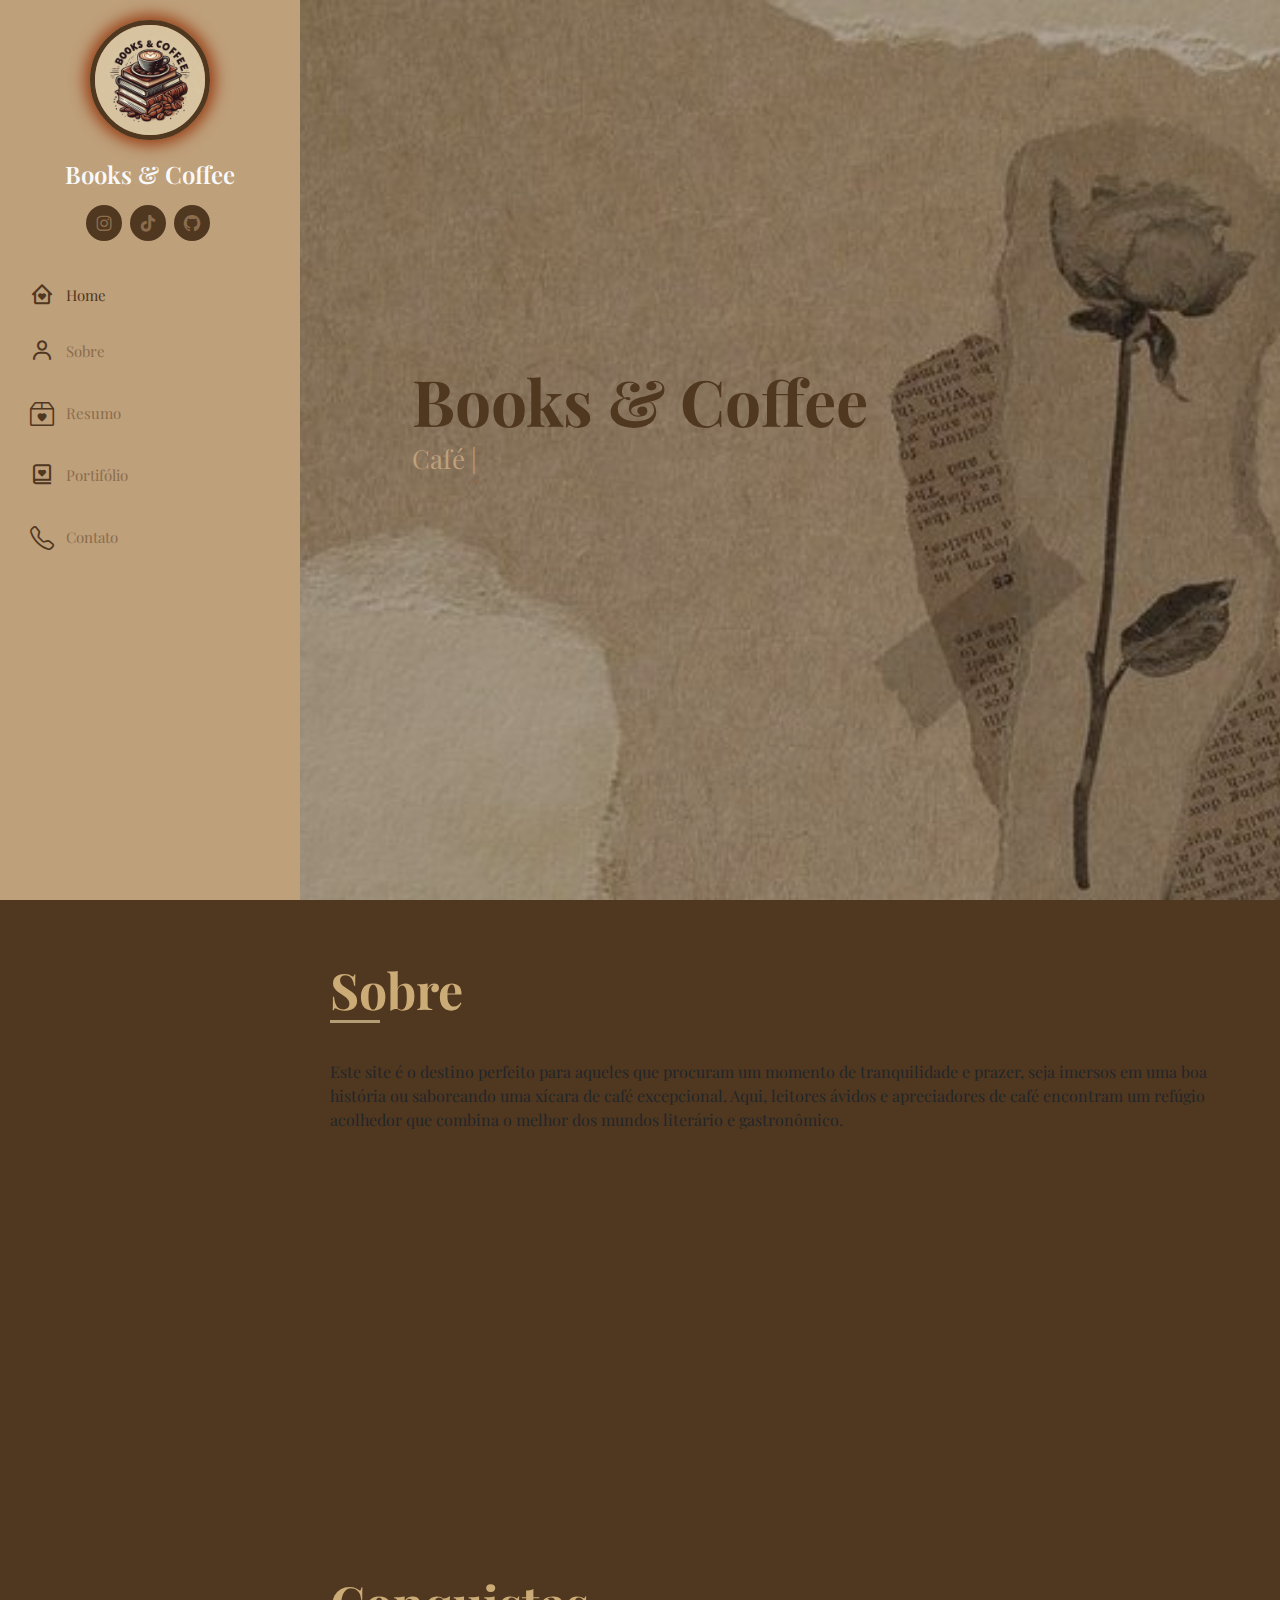
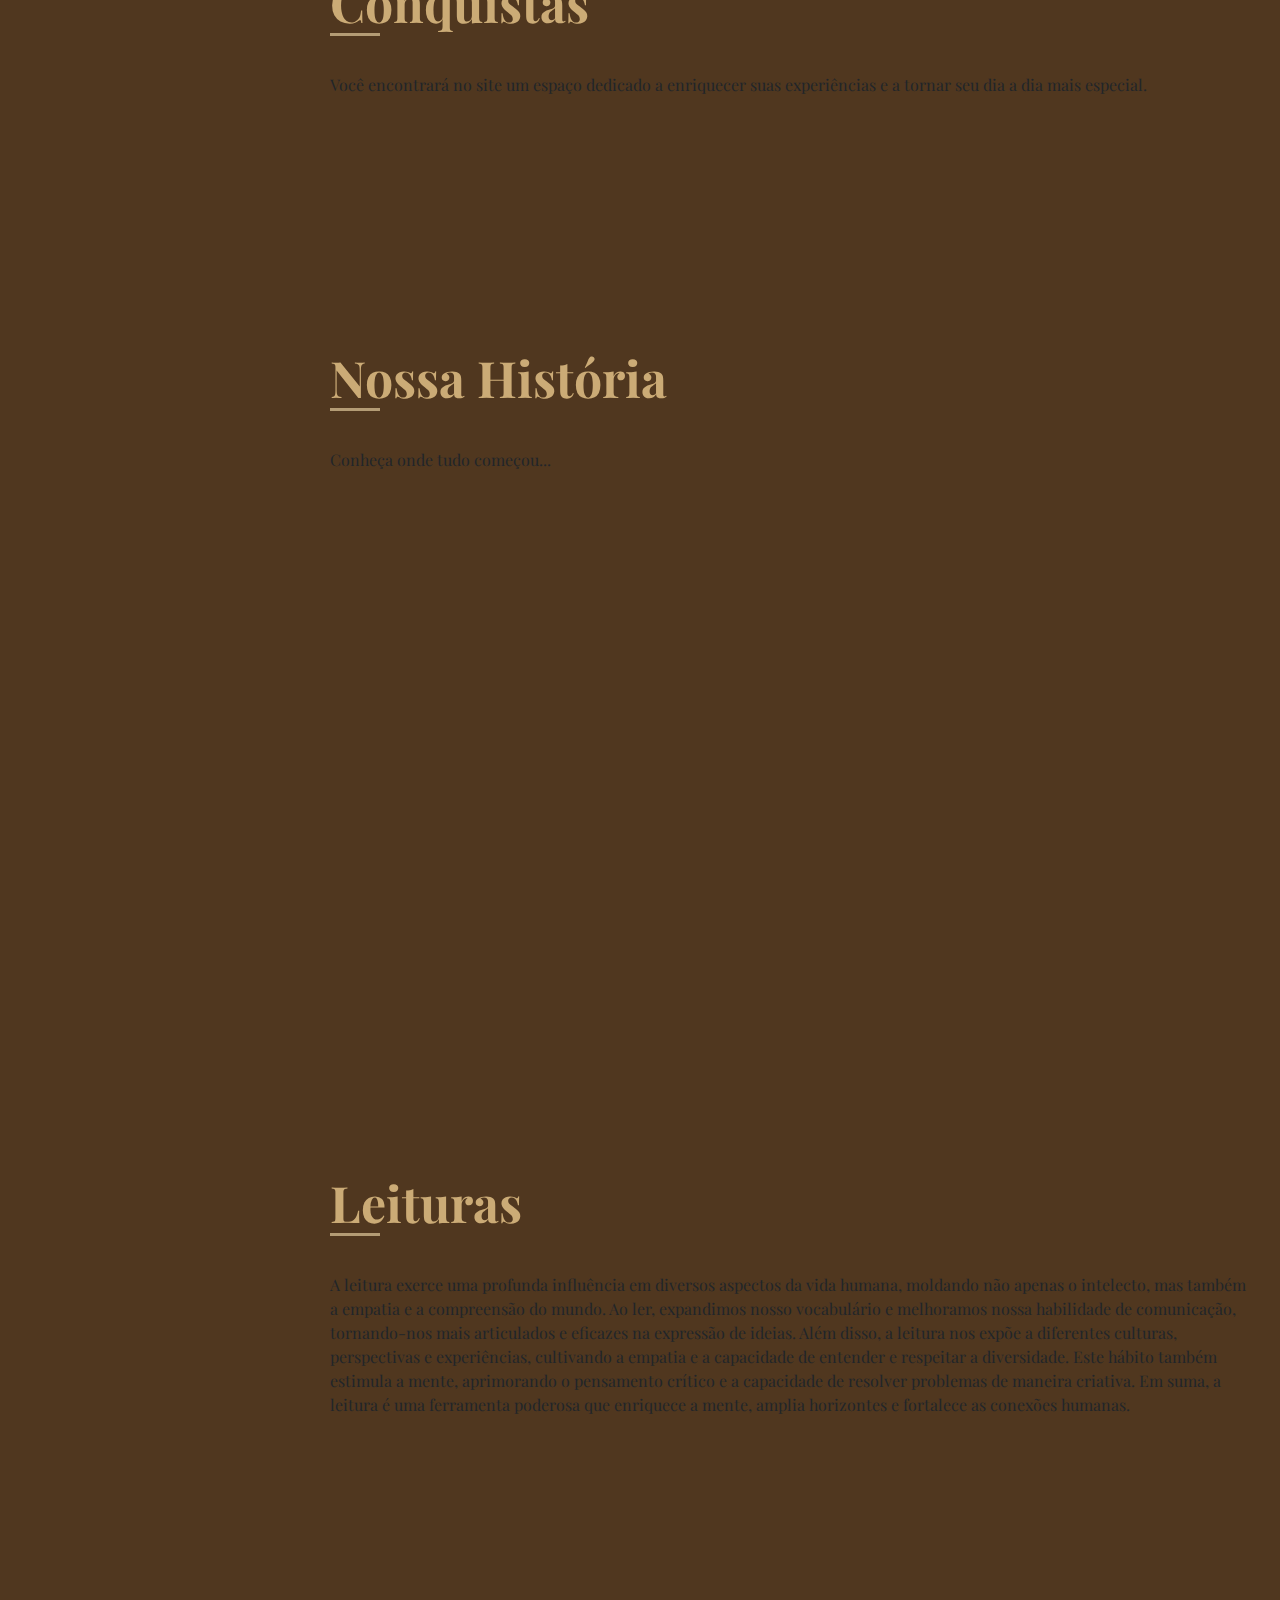
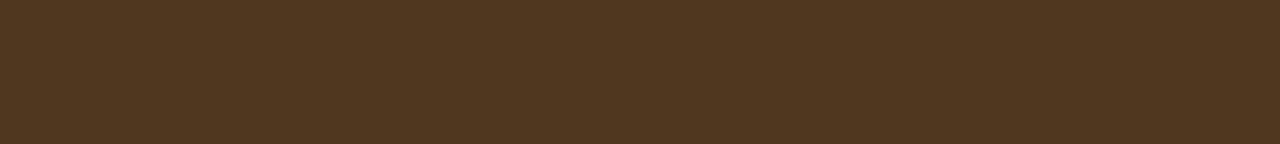
==== commit 91dba642: "up html 2" ====
--- a/index.html
+++ b/index.html
@@ -77,7 +77,7 @@
                         </li>
 
                         <li>
-                            <a href="#portifólio" class="nav-link scrollto">
+                            <a href="#portfolio" class="nav-link scrollto">
                                 <i class="bx bx-book-heart"></i>
                                 <span>Portifólio</span>
                             </a>
@@ -275,7 +275,7 @@
 
                     <div class="col-lg-6" data-aos="fade-up" data-aos-delay="200">
 
-                        <h3 class="resumo-item">Chegada</h3>
+                        <h3 class="resumo-titulo">Repositorio</h3>
                         <div>
                             <div class="resumo-item">
                                 <h4>Lorem ipsum dolor sit</h4>
@@ -320,8 +320,8 @@
                     <div class="col-lg-12 d-flex justify-content-center">
                         <ul id="portfolio-filters">
                             <li data-filter="*">Todos</li>
-                            <li data-filter=".filter-poem">Poemas</li><!-- ps5 -->
-                            <li data-filter=".filter-book">Livros</li><!-- xbox -->
+                            <li data-filter=".filter-book">Livros</li><!-- ps5 -->
+                            <li data-filter=".filter-coffee">Cafés</li><!-- xbox -->
                             <li data-filter=".filter-phase">Frases</li><!-- swt -->
                         </ul>
                     </div>
@@ -331,24 +331,24 @@
 
                     <div class="col-lg-4 col-md-6 portfolio-item filter-book"> <!-- mudar o filtro -->
                         <div class="portfolio-wrap">
+                            <img class="img-fluid" src="img/portfolio/livros1.jpg" alt="">
+                            <div class="portfolio-links">
+                                <a href="img/portfolio/livros1.jpg" data-gallery="portfolioGallery" class="portfolio-lightbox" title="livros abertos">
+                                    <i class="bx bx-plus"></i>
+                                </a>
+                                <a href="detalhes.html" title="Mais informações"> <!-- 1 -->
+                                    <i class="bx bx-link"></i>
+                                </a>
+                            </div><!-- fim portfolio-liks -->
+                        </div><!-- fim portfolio wrap -->
+                    </div><!-- foto 1 -->
+
+
+                    <div class="col-lg-4 col-md-6 portfolio-item filter-book"> <!-- mudar o filtro -->
+                        <div class="portfolio-wrap">
                             <img class="img-fluid" src="img/portfolio/livros.jpg" alt="">
                             <div class="portfolio-links">
-                                <a href="img/portfolio/livros.jpg" data-gallery="portfolioGallery" class="portfolio-lightbox" title="livros">
-                                    <i class="bx bx-plus"></i>
-                                </a>
-                                <a href="detalhes.html" title="Mais informações"> <!-- 1 -->
-                                    <i class="bx bx-link"></i>
-                                </a>
-                            </div><!-- fim portfolio-liks -->
-                        </div><!-- fim portfolio wrap -->
-                    </div><!-- foto 1 -->
-
-
-                    <div class="col-lg-4 col-md-6 portfolio-item filter-book"> <!-- mudar o filtro -->
-                        <div class="portfolio-wrap">
-                            <img class="img-fluid" src="img/portfolio/livros1.jpg" alt="">
-                            <div class="portfolio-links">
-                                <a href="img/portfolio/livros1.jpg" data-gallery="portfolioGallery" class="portfolio-lightbox" title="livros1">
+                                <a href="img/portfolio/livros.jpg" data-gallery="portfolioGallery" class="portfolio-lightbox" title="livro físico com um kindle">
                                     <i class="bx bx-plus"></i>
                                 </a>
                                 <a href="detalhes.html" title="Mais informações"> <!-- 2 -->
@@ -363,7 +363,7 @@
                         <div class="portfolio-wrap">
                             <img class="img-fluid" src="img/portfolio/livros2.jpg" alt="">
                             <div class="portfolio-links">
-                                <a href="img/portfolio/livros2.jpg" data-gallery="portfolioGallery" class="portfolio-lightbox" title="livros2">
+                                <a href="img/portfolio/livros2.jpg" data-gallery="portfolioGallery" class="portfolio-lightbox" title="momentos prazerosos">
                                     <i class="bx bx-plus"></i>
                                 </a>
                                 <a href="detalhes.html" title="Mais informações"> <!-- 3 -->
@@ -373,11 +373,11 @@
                         </div><!-- fim portfolio wrap -->
                     </div><!-- foto 3 -->
 
-                    <div class="col-lg-4 col-md-6 portfolio-item filter-book"> <!-- mudar o filtro -->
-                        <div class="portfolio-wrap">
-                            <img class="img-fluid" src="img/portfolio/livros abertos.jpg" alt="">
-                            <div class="portfolio-links">
-                                <a href="img/portfolio/livros abertos.jpg" data-gallery="portfolioGallery" class="portfolio-lightbox" title="livros">
+                    <div class="col-lg-4 col-md-6 portfolio-item filter-phase"> <!-- mudar o filtro -->
+                        <div class="portfolio-wrap">
+                            <img class="img-fluid" src="img/portfolio/frases.jpg" alt="">
+                            <div class="portfolio-links">
+                                <a href="img/portfolio/frases.jpg" data-gallery="portfolioGallery" class="portfolio-lightbox" title="Frase 1">
                                     <i class="bx bx-plus"></i>
                                 </a>
                                 <a href="detalhes.html" title="Mais informações"> <!-- 4-->
@@ -388,11 +388,11 @@
                     </div><!-- foto 4 -->
 
 
-                    <div class="col-lg-4 col-md-6 portfolio-item filter-book"> <!-- mudar o filtro -->
-                        <div class="portfolio-wrap">
-                            <img class="img-fluid" src="img/portfolio/Untitled.jpg" alt="">
-                            <div class="portfolio-links">
-                                <a href="img/portfolio/Untitled.jpg" data-gallery="portfolioGallery" class="portfolio-lightbox" title="livros2">
+                    <div class="col-lg-4 col-md-6 portfolio-item filter-phase"> <!-- mudar o filtro -->
+                        <div class="portfolio-wrap">
+                            <img class="img-fluid" src="img/portfolio/frase3.jpg" alt="">
+                            <div class="portfolio-links">
+                                <a href="img/portfolio/frase3.jpg" data-gallery="portfolioGallery" class="portfolio-lightbox" title="Frase 2">
                                     <i class="bx bx-plus"></i>
                                 </a>
                                 <a href="detalhes.html" title="Mais informações"> <!-- 5-->
@@ -402,11 +402,11 @@
                         </div><!-- fim portfolio wrap -->
                     </div><!-- foto 5 -->
 
-                    <div class="col-lg-4 col-md-6 portfolio-item filter-book"> <!-- mudar o filtro -->
-                        <div class="portfolio-wrap">
-                            <img class="img-fluid" src="img/portfolio/Uma estante de livros com um livro chamado clube do livro do mês_ _ Foto Premium.jpg" alt="">
-                            <div class="portfolio-links">
-                                <a href="img/portfolio/frase1.jpg" data-gallery="portfolioGallery" class="portfolio-lightbox" title="livros3">
+                    <div class="col-lg-4 col-md-6 portfolio-item filter-phase"> <!-- mudar o filtro -->
+                        <div class="portfolio-wrap">
+                            <img class="img-fluid" src="img/portfolio/frase2.jpg" alt="">
+                            <div class="portfolio-links">
+                                <a href="img/portfolio/frase2.jpg" data-gallery="portfolioGallery" class="portfolio-lightbox" title="livros3">
                                     <i class="bx bx-plus"></i>
                                 </a>
                                 <a href="detalhes.html" title="Mais informações"> <!-- 6-->
@@ -415,6 +415,48 @@
                             </div><!-- fim portfolio-liks -->
                         </div><!-- fim portfolio wrap -->
                     </div><!-- foto 6 -->
+
+                    <div class="col-lg-4 col-md-6 portfolio-item filter-coffee"> <!-- mudar o filtro -->
+                        <div class="portfolio-wrap">
+                            <img class="img-fluid" src="img/portfolio/cafe1.jpg" alt="">
+                            <div class="portfolio-links">
+                                <a href="img/portfolio/cafe1.jpg" data-gallery="portfolioGallery" class="portfolio-lightbox" title="Café Amargo">
+                                    <i class="bx bx-plus"></i>
+                                </a>
+                                <a href="detalhes.html" title="Mais informações"> <!-- 7-->
+                                    <i class="bx bx-link"></i>
+                                </a>
+                            </div><!-- fim portfolio-liks -->
+                        </div><!-- fim portfolio wrap -->
+                    </div><!-- foto 7 -->
+
+                    <div class="col-lg-4 col-md-6 portfolio-item filter-coffee"> <!-- mudar o filtro -->
+                        <div class="portfolio-wrap">
+                            <img class="img-fluid" src="img/portfolio/cafe3.jpg" alt="">
+                            <div class="portfolio-links">
+                                <a href="img/portfolio/cafe3.jpg" data-gallery="portfolioGallery" class="portfolio-lightbox" title="caramelo macchiato do starbucks">
+                                    <i class="bx bx-plus"></i>
+                                </a>
+                                <a href="detalhes.html" title="Mais informações"> <!-- 8-->
+                                    <i class="bx bx-link"></i>
+                                </a>
+                            </div><!-- fim portfolio-liks -->
+                        </div><!-- fim portfolio wrap -->
+                    </div><!-- foto 8  -->
+
+                    <div class="col-lg-4 col-md-6 portfolio-item filter-coffee"> <!-- mudar o filtro -->
+                        <div class="portfolio-wrap">
+                            <img class="img-fluid" src="img/portfolio/cafe2.jpg" alt="">
+                            <div class="portfolio-links">
+                                <a href="img/portfolio/cafe2.jpg" data-gallery="portfolioGallery" class="portfolio-lightbox" title="Diferentes sabores de café ">
+                                    <i class="bx bx-plus"></i>
+                                </a>
+                                <a href="detalhes.html" title="Mais informações"> <!-- 9-->
+                                    <i class="bx bx-link"></i>
+                                </a>
+                            </div><!-- fim portfolio-liks -->
+                        </div><!-- fim portfolio wrap -->
+                    </div><!-- foto 9 -->
                 </div>
 
 
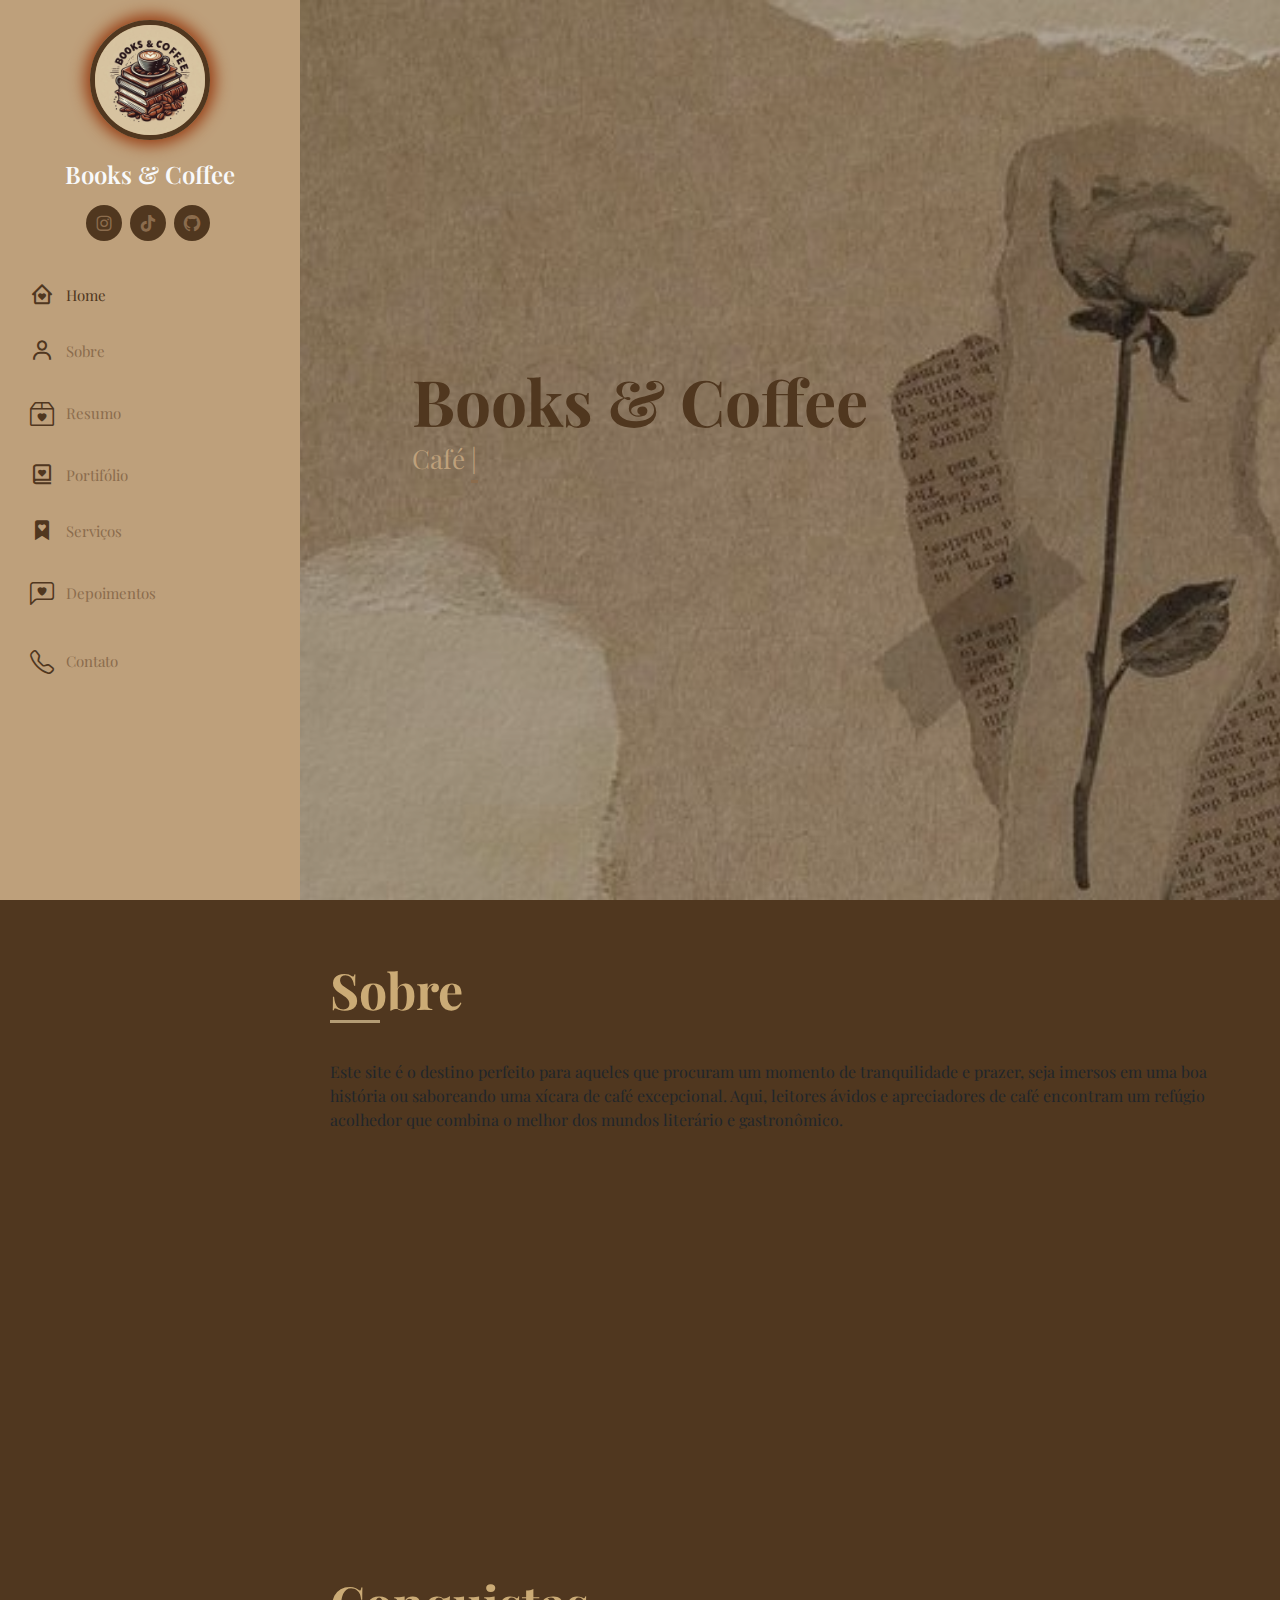
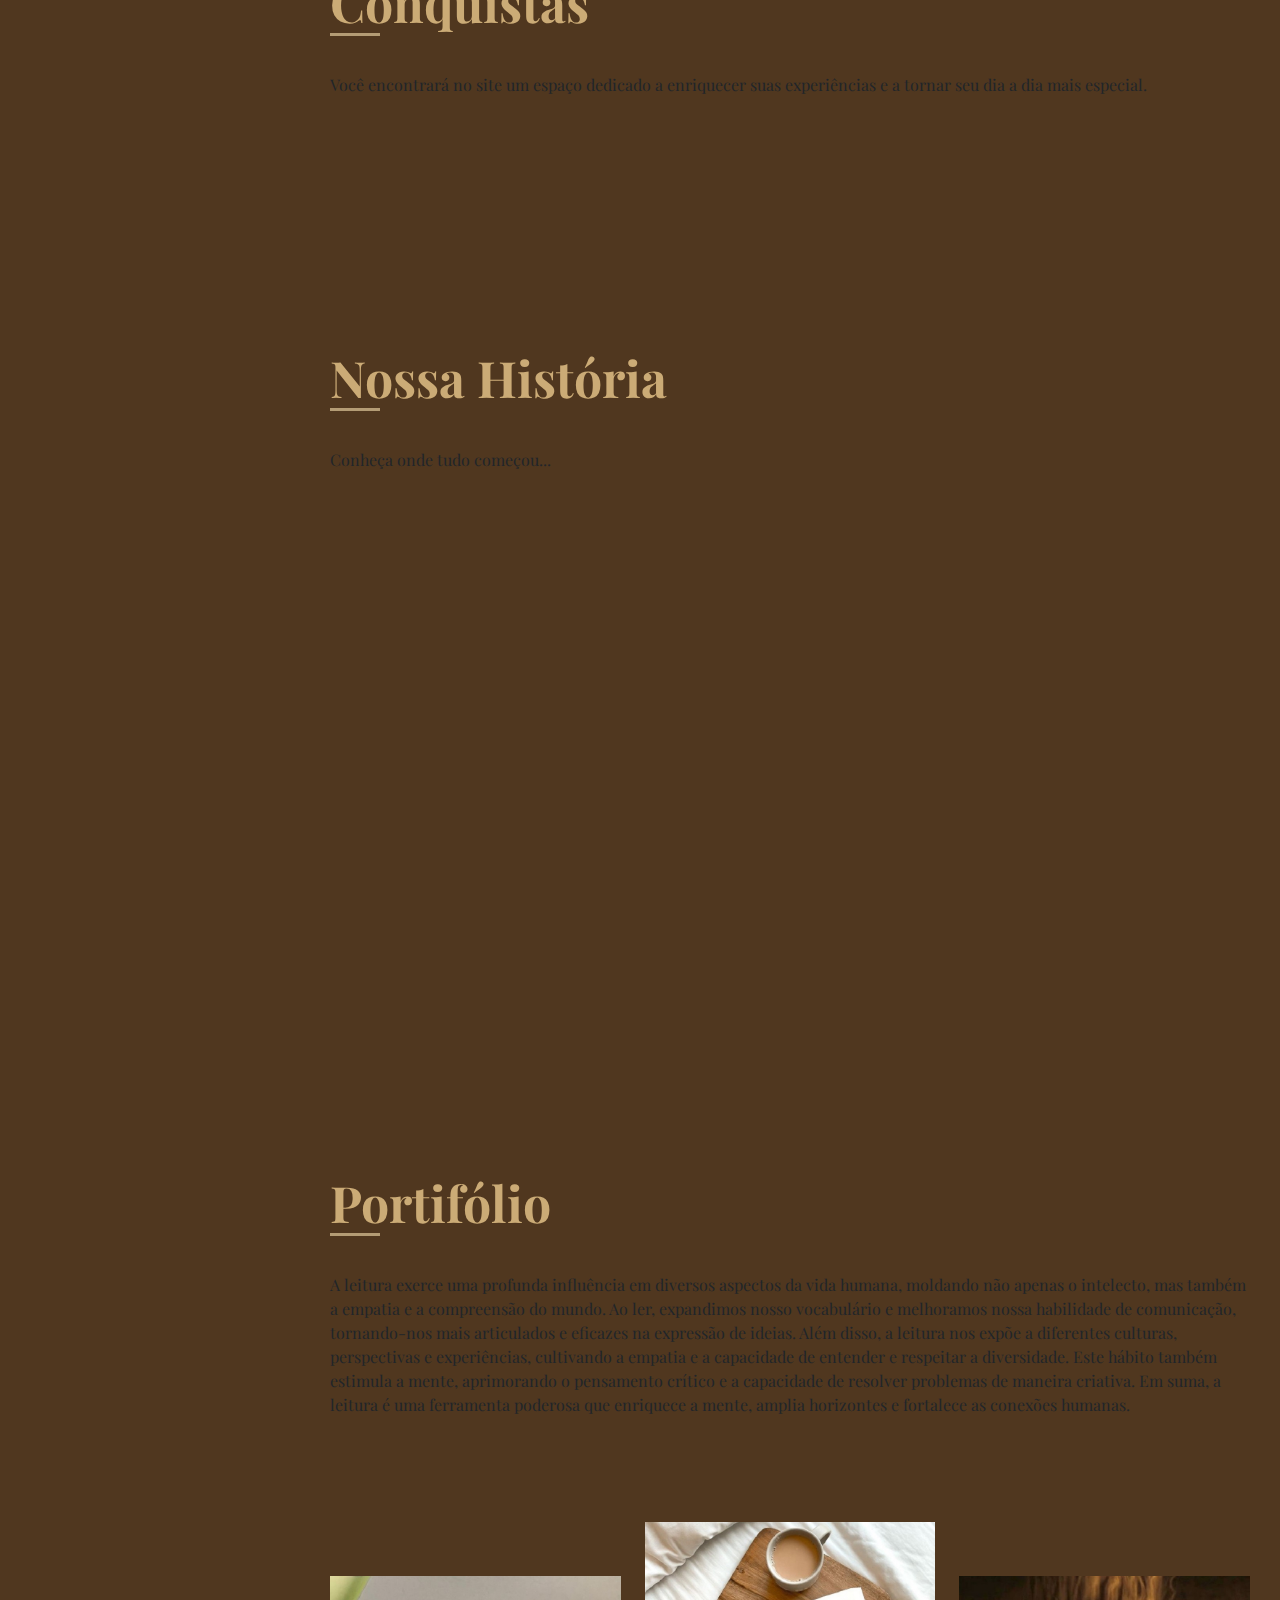
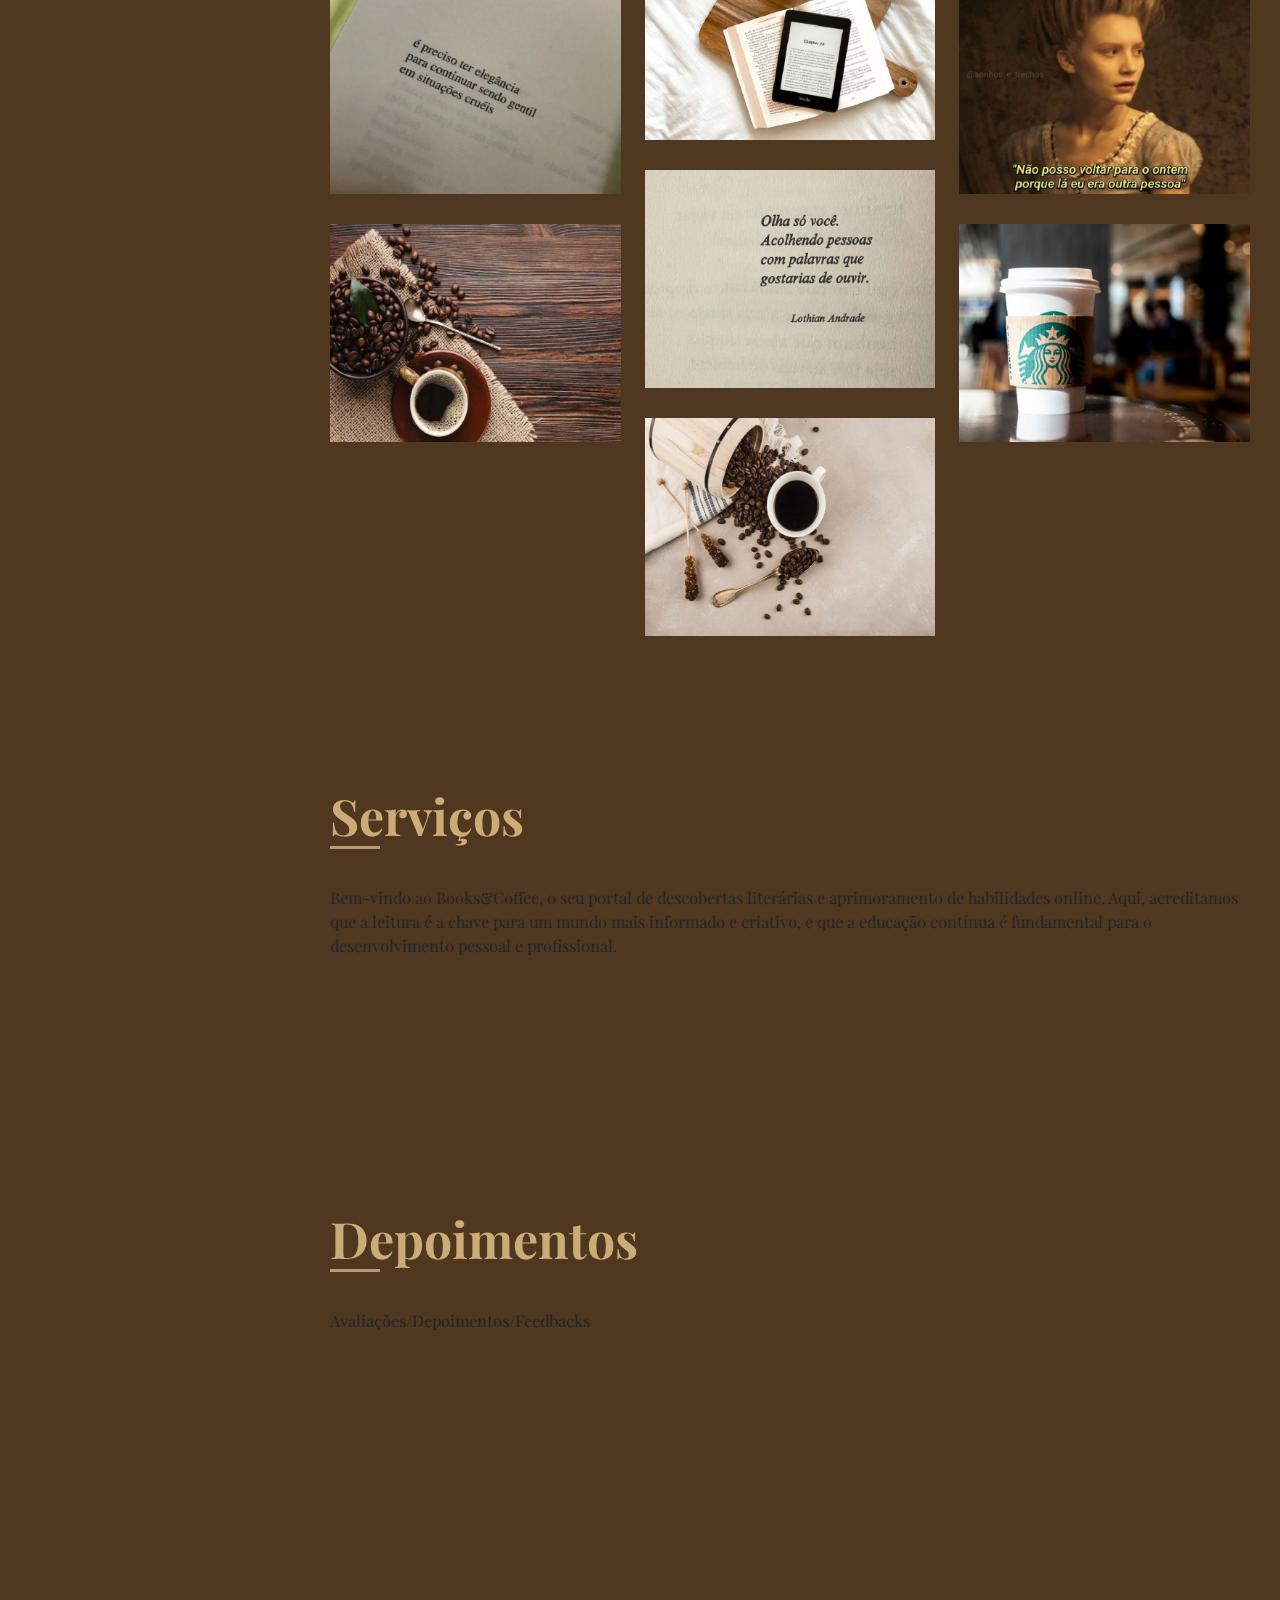
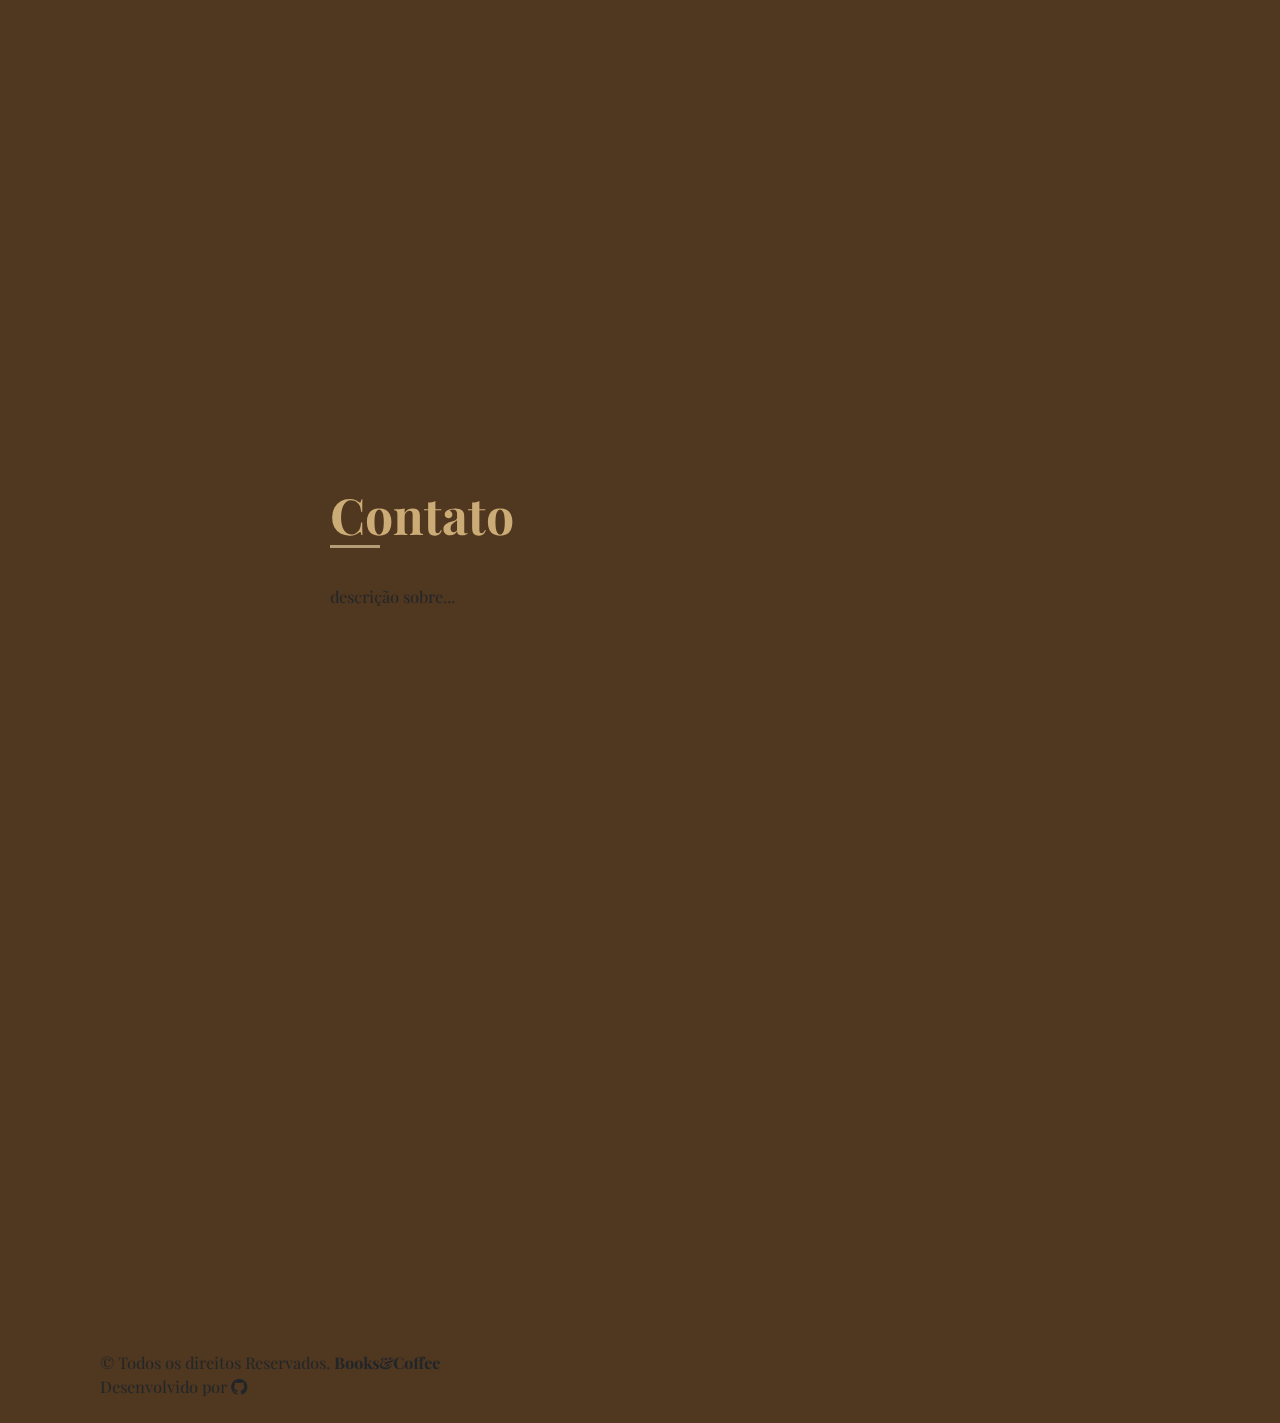
==== commit 97faa835: "up hmtl final teste" ====
--- a/index.html
+++ b/index.html
@@ -85,6 +85,20 @@
 
                         <li>
                             <a href="#servicos" class="nav-link scrollto">
+                                <i class="bx bxs-bookmark-heart"></i>
+                                <span>Serviços</span>
+                            </a>
+                        </li>
+
+                        <li>
+                            <a href="#depoimentos" class="nav-link scrollto">
+                                <i class="bi bi-chat-left-heart"></i>
+                                <span>Depoimentos</span>
+                            </a>
+                        </li>
+
+                        <li>
+                            <a href="#contato" class="nav-link scrollto">
                                 <i class="bi bi-telephone"></i>
                                 <span>Contato</span>
                             </a>
@@ -118,7 +132,7 @@
             <div class="container">
 
                 <div class="section-title">
-                    <h2> Sobre</h2>
+                    <h2>Sobre</h2>
                     <p>Este site é o destino perfeito para aqueles que procuram um momento de tranquilidade e prazer,
                         seja imersos em uma boa história ou saboreando uma xícara de café excepcional. Aqui, leitores
                         ávidos e apreciadores de café encontram um refúgio acolhedor que combina o melhor dos mundos
@@ -131,8 +145,8 @@
                     </div>
 
                     <div class="col-lg-8 pt-4 pt-lg-0 content" data-aos="fade-left">
-                        <h3>Books & Coffee</h3>
-                        <p>Este site não é apenas uma loja, mas um verdadeiro santuário para quem valoriza momentos de
+                        <h3 class="fst-italic">Books & Coffee</h3>
+                        <p>Este não é apenas um site, mas um verdadeiro santuário para quem valoriza momentos de
                             tranquilidade e prazer.</p>
 
 
@@ -258,7 +272,7 @@
                                 <li></li>
                                 <li></li>
                             </ul>
-                        </div> <!-- fim resumo titulo -->
+                        </div>
 
                         <h3 class="resumo-titulo"> Nova Geração</h3>
                         <div class="resumo-item">
@@ -275,13 +289,13 @@
 
                     <div class="col-lg-6" data-aos="fade-up" data-aos-delay="200">
 
-                        <h3 class="resumo-titulo">Repositorio</h3>
+                        <h3 class="resumo-titulo">Repositório</h3>
                         <div>
                             <div class="resumo-item">
                                 <h4>Lorem ipsum dolor sit</h4>
                                 <h5>2020 - atual</h5>
                                 <p>
-                                    <em>preencher aqui</em>
+                                    <em>preencher aqui </em>
                                 </p>
                                 <p>.............</p>
                                 <ul>
@@ -304,7 +318,7 @@
             <div class="container">
 
                 <div class="section-title">
-                    <h2>Leituras</h2>
+                    <h2>Portifólio</h2>
                     <p>A leitura exerce uma profunda influência em diversos aspectos da vida humana, moldando não apenas
                         o intelecto, mas também a empatia e a compreensão do mundo. Ao ler, expandimos nosso vocabulário
                         e melhoramos nossa habilidade de comunicação, tornando-nos mais articulados e eficazes na
@@ -333,7 +347,8 @@
                         <div class="portfolio-wrap">
                             <img class="img-fluid" src="img/portfolio/livros1.jpg" alt="">
                             <div class="portfolio-links">
-                                <a href="img/portfolio/livros1.jpg" data-gallery="portfolioGallery" class="portfolio-lightbox" title="livros abertos">
+                                <a href="img/portfolio/livros1.jpg" data-gallery="portfolioGallery"
+                                    class="portfolio-lightbox" title="livros abertos">
                                     <i class="bx bx-plus"></i>
                                 </a>
                                 <a href="detalhes.html" title="Mais informações"> <!-- 1 -->
@@ -348,7 +363,8 @@
                         <div class="portfolio-wrap">
                             <img class="img-fluid" src="img/portfolio/livros.jpg" alt="">
                             <div class="portfolio-links">
-                                <a href="img/portfolio/livros.jpg" data-gallery="portfolioGallery" class="portfolio-lightbox" title="livro físico com um kindle">
+                                <a href="img/portfolio/livros.jpg" data-gallery="portfolioGallery"
+                                    class="portfolio-lightbox" title="livro físico com um kindle">
                                     <i class="bx bx-plus"></i>
                                 </a>
                                 <a href="detalhes.html" title="Mais informações"> <!-- 2 -->
@@ -357,13 +373,14 @@
                             </div><!-- fim portfolio-liks -->
                         </div><!-- fim portfolio wrap -->
                     </div><!-- foto 2 -->
-                    
+
 
                     <div class="col-lg-4 col-md-6 portfolio-item filter-book"> <!-- mudar o filtro -->
                         <div class="portfolio-wrap">
                             <img class="img-fluid" src="img/portfolio/livros2.jpg" alt="">
                             <div class="portfolio-links">
-                                <a href="img/portfolio/livros2.jpg" data-gallery="portfolioGallery" class="portfolio-lightbox" title="momentos prazerosos">
+                                <a href="img/portfolio/livros2.jpg" data-gallery="portfolioGallery"
+                                    class="portfolio-lightbox" title="momentos prazerosos">
                                     <i class="bx bx-plus"></i>
                                 </a>
                                 <a href="detalhes.html" title="Mais informações"> <!-- 3 -->
@@ -377,7 +394,8 @@
                         <div class="portfolio-wrap">
                             <img class="img-fluid" src="img/portfolio/frases.jpg" alt="">
                             <div class="portfolio-links">
-                                <a href="img/portfolio/frases.jpg" data-gallery="portfolioGallery" class="portfolio-lightbox" title="Frase 1">
+                                <a href="img/portfolio/frases.jpg" data-gallery="portfolioGallery"
+                                    class="portfolio-lightbox" title="Frase 1">
                                     <i class="bx bx-plus"></i>
                                 </a>
                                 <a href="detalhes.html" title="Mais informações"> <!-- 4-->
@@ -392,7 +410,8 @@
                         <div class="portfolio-wrap">
                             <img class="img-fluid" src="img/portfolio/frase3.jpg" alt="">
                             <div class="portfolio-links">
-                                <a href="img/portfolio/frase3.jpg" data-gallery="portfolioGallery" class="portfolio-lightbox" title="Frase 2">
+                                <a href="img/portfolio/frase3.jpg" data-gallery="portfolioGallery"
+                                    class="portfolio-lightbox" title="Frase 2">
                                     <i class="bx bx-plus"></i>
                                 </a>
                                 <a href="detalhes.html" title="Mais informações"> <!-- 5-->
@@ -406,7 +425,8 @@
                         <div class="portfolio-wrap">
                             <img class="img-fluid" src="img/portfolio/frase2.jpg" alt="">
                             <div class="portfolio-links">
-                                <a href="img/portfolio/frase2.jpg" data-gallery="portfolioGallery" class="portfolio-lightbox" title="livros3">
+                                <a href="img/portfolio/frase2.jpg" data-gallery="portfolioGallery"
+                                    class="portfolio-lightbox" title="livros3">
                                     <i class="bx bx-plus"></i>
                                 </a>
                                 <a href="detalhes.html" title="Mais informações"> <!-- 6-->
@@ -420,7 +440,8 @@
                         <div class="portfolio-wrap">
                             <img class="img-fluid" src="img/portfolio/cafe1.jpg" alt="">
                             <div class="portfolio-links">
-                                <a href="img/portfolio/cafe1.jpg" data-gallery="portfolioGallery" class="portfolio-lightbox" title="Café Amargo">
+                                <a href="img/portfolio/cafe1.jpg" data-gallery="portfolioGallery"
+                                    class="portfolio-lightbox" title="Café Amargo">
                                     <i class="bx bx-plus"></i>
                                 </a>
                                 <a href="detalhes.html" title="Mais informações"> <!-- 7-->
@@ -434,7 +455,8 @@
                         <div class="portfolio-wrap">
                             <img class="img-fluid" src="img/portfolio/cafe3.jpg" alt="">
                             <div class="portfolio-links">
-                                <a href="img/portfolio/cafe3.jpg" data-gallery="portfolioGallery" class="portfolio-lightbox" title="caramelo macchiato do starbucks">
+                                <a href="img/portfolio/cafe3.jpg" data-gallery="portfolioGallery"
+                                    class="portfolio-lightbox" title="caramelo macchiato do starbucks">
                                     <i class="bx bx-plus"></i>
                                 </a>
                                 <a href="detalhes.html" title="Mais informações"> <!-- 8-->
@@ -448,7 +470,8 @@
                         <div class="portfolio-wrap">
                             <img class="img-fluid" src="img/portfolio/cafe2.jpg" alt="">
                             <div class="portfolio-links">
-                                <a href="img/portfolio/cafe2.jpg" data-gallery="portfolioGallery" class="portfolio-lightbox" title="Diferentes sabores de café ">
+                                <a href="img/portfolio/cafe2.jpg" data-gallery="portfolioGallery"
+                                    class="portfolio-lightbox" title="Diferentes sabores de café ">
                                     <i class="bx bx-plus"></i>
                                 </a>
                                 <a href="detalhes.html" title="Mais informações"> <!-- 9-->
@@ -465,21 +488,253 @@
 
             </div><!-- fim container -->
 
-
-
-
-
-
-
         </section>
 
+        <section id="servicos" class="servicos">
+            <div class="container">
+
+                <div class="section-title">
+                    <h2>Serviços </h2>
+                    <p> Bem-vindo ao Books&Coffee, o seu portal de descobertas literárias e aprimoramento de habilidades
+                        online. Aqui, acreditamos que a leitura é a chave para um mundo mais informado e criativo, e que
+                        a educação contínua é fundamental para o desenvolvimento pessoal e profissional. </p>
+                </div>
+
+                <div class="row">
+
+                    <div class="col-lg-4 col-md-6 icon-box" data-aos="fade-up">
+                        <div class="icon">
+                            <i class="bi bi-book-fill"></i>
+                        </div>
+                        <h4 class="title">Livros</h4>
+                        <p class="descricao">Indicações de leitura </p>
+                    </div>
+
+                    <div class="col-lg-4 col-md-6 icon-box" data-aos="fade-up">
+                        <div class="icon">
+                            <i class="bi bi-person-lines-fill"></i>
+                        </div>
+                        <h4 class="title">Autores </h4>
+                        <p class="descricao">Recomendações </p>
+                    </div>
+
+                    <div class="col-lg-4 col-md-6 icon-box" data-aos="fade-up">
+                        <div class="icon">
+                            <i class="bi bi-people-fill"></i>
+                        </div>
+                        <h4 class="title"> Grupos </h4>
+                        <p class="descricao">Clube do Livro</p>
+                    </div>
+
+                </div> <!-- fim da row -->
+
+
+
+
+            </div>
+        </section> <!-- fim services -->
+
+        <section id="depoimentos" class="depoimentos">
+            <div class="container">
+
+                <div class="section-title">
+                    <h2>Depoimentos</h2>
+                    <p>Avaliações/Depoimentos/Feedbacks</p>
+                </div>
+
+                <div class="depoimentos-slider swiper" data-aos="fade-up" data-aos-delay="100">
+                    <div class="swiper-wrapper">
+
+                        <div class="swiper-slide">
+
+                            <div class="depoimento-item" data-aos="fade-up">
+
+                                <p>
+                                    <i class="bx bxs-quote-alt-left"> </i>
+                                    Simplesmente amei essse site. Me ajudou a voltar a ler.
+
+                                    <i class="bx bxs-quote-alt-right"></i>
+                                </p>
+
+                                <img class="depoimento-img" src="img/depoimentos/depoimento-1.jpg" alt="">
+                                <h3> Jorge Henrique</h3>
+                                <h4></h4>
+
+                            </div>
+                        </div><!-- fim slide 1 -->
+
+
+                        <div class="swiper-slide">
+
+                            <div class="depoimento-item" data-aos="fade-up">
+
+                                <p>
+                                    <i class="bx bxs-quote-alt-left"> </i>
+                                    O clube do livro é perfeito! Bati minha meta de leituras do mês e já iniciei outra kkkk. Além de que as pessoas são amigáveis e educadas, foi a melhor escolha da minha vidaa.
+
+                                    <i class="bx bxs-quote-alt-right"></i>
+                                </p>
+
+                                <img class="depoimento-img" src="img/depoimentos/depoimento-2.jpg" alt="">
+                                <h3> Alana </h3>
+                                <h4></h4>
+
+                            </div>
+
+                        </div><!-- fim slide 2-->
+
+                        <div class="swiper-slide">
+
+                            <div class="depoimento-item" data-aos="fade-up">
+
+                                <p>
+                                    <i class="bx bxs-quote-alt-left"> </i>
+                                    Indiquei o site na minha aula e meus alunos amaram. Toda semana separamos um dia para ler um livro, a maioria dos alunos fazem metas de leituras e estão se empenhando cada vez mais. Sou muito grata por este site!!
+
+                                    <i class="bx bxs-quote-alt-right"></i>
+                                </p>
+
+                                <img class="depoimento-img" src="img/depoimentos/depoimento-3.jpg" alt="">
+                                <h3> Maria </h3>
+                                <h4></h4>
+
+                            </div>
+
+                        </div><!-- fim slide 2-->
+
+                    </div><!-- fim swiper-wrapper -->
+
+                    <div class="swiper-pagination"></div>
+                </div><!-- fim depoimentos -slider -->
+            </div>
+
+
+        </section> <!-- fim depoimentos -->
+
+        <section id="contato" class="contato">
+            <div class="container">
+
+                <div class="section-title">
+                    <h2>Contato</h2>
+                    <p>descrição sobre...</p>
+                </div>
+
+                <div class="row" data-aos="fade-in">
+                    <div class="col-lg-5 d-flex align-items-stretch">
+
+                        <div class="info">
+
+                            <div class="endereco">
+                                <i class="bi bi-geo-alt"></i>
+                                <h4>Endereço:</h4>
+                                <p>Rua Dr. Samuel Costa, 54 <br>Paraty - RJ</p>
+
+                            </div><!-- fim endereço -->
+
+                            <div class="email">
+                                <i class="bi bi-envelope-open-heart"></i>
+                                <h4>Gmail:</h4>
+                                <p>books&coffee@gmail.com</p>
+
+                            </div><!-- fim gmail -->
+
+                            <div class="fone">
+                                <i class="bi bi-whatsapp"></i>
+                                <a href="http://wa.me/55119" target="_blank">
+                                    <h4> Whatsapp</h4>
+                                    <p>(11) 4002-8922</p>
+                                </a>
+                            </div><!-- fim fone -->
+
+                            <iframe
+                                src="https://www.google.com/maps/embed?pb=!1m18!1m12!1m3!1d3666.668349014876!2d-44.71587092389372!3d-23.21875414909626!2m3!1f0!2f0!3f0!3m2!1i1024!2i768!4f13.1!3m3!1m2!1s0x9d6d2447c7b5e7%3A0x9294031144a51817!2sR.%20Dr.%20Samuel%20Costa%20-%20Centro%20Hist%C3%B3rico%2C%20Paraty%20-%20RJ%2C%2023970-000!5e0!3m2!1spt-BR!2sbr!4v1718482172266!5m2!1spt-BR!2sbr"
+                                width="100%" height="320px" allowfullscreen="" loading="lazy"
+                                referrerpolicy="no-referrer-when-downgrade"></iframe>
+
+
+                        </div><!-- fim info -->
+
+                    </div><!-- coluna esquerda -->
+
+                    <div class="col-lg-7 mt-5 mt-lg-0 d-flex align-items-stretch">
+
+                        <form action="#" method="#" class="email-form">
+
+                            <div class="row">
+
+                                <div class="form-group col-md-6">
+
+                                    <label for="nome"> Nome Completo *</label> <!-- etiqueta  -->
+                                    <input type="text" name="nome" class="form-control" required>   <!-- campo de entrada, data, cor, texto, campo de preenchimento -->
+
+                                </div><!-- div nome -->
+
+                                <div class="form-group col-md-6">
+
+                                    <label for="email"> Seu Email *</label>
+                                    <input type="email" name="email" class="form-control" required>   
+
+                                </div><!-- div email -->
+
+                            </div> <!-- fim row form -->
+
+                            <div class="form-group">
+                                <label for="assunto">Assunto</label>
+                                <input type="text" name="assunto" class="form-control">
+
+                            </div><!-- fim assunto -->
+
+                            <div class="form-group">
+                                <label for="">Digite a sua mensagem. *</label>
+                                <textarea name="Mensagem" class="form-control" rows="10" required></textarea>
+                            </div><!-- fim mensagem -->
+
+                            <div class="text-center">
+                                <button type="submit">Enviar</button>
+
+                            </div>
+
+                        </form>
+
+
+
+
+                    </div><!-- fim coluna direita -->
+
+                </div><!-- fim das row -->
+            </div>
+
+        </section>
+
+
+
+
     </main> <!-- fim main -->
 
     <footer id="footer">
+
+        <div class="container">
+            <div class="copyright">
+                &copy; Todos os direitos Reservados.
+                <strong> <span>Books&Coffee</span></strong>
+            </div>
+
+            <div class="creditos">
+                Desenvolvido por <i class="bi bi-github"></i>
+                <a href="https://github.com/JessicaTb" target="_blank">Jéssica Tenório</a>
+
+            </div>
+
+        </div>
 
     </footer>
     <!-- back-to-top -->
 
+    <a href="#" class="back-to-top d-flex align-items-center justify-content-center">
+        <i class="bi bi-arrow-up-short"></i>
+
+    </a>
+
 
 
 
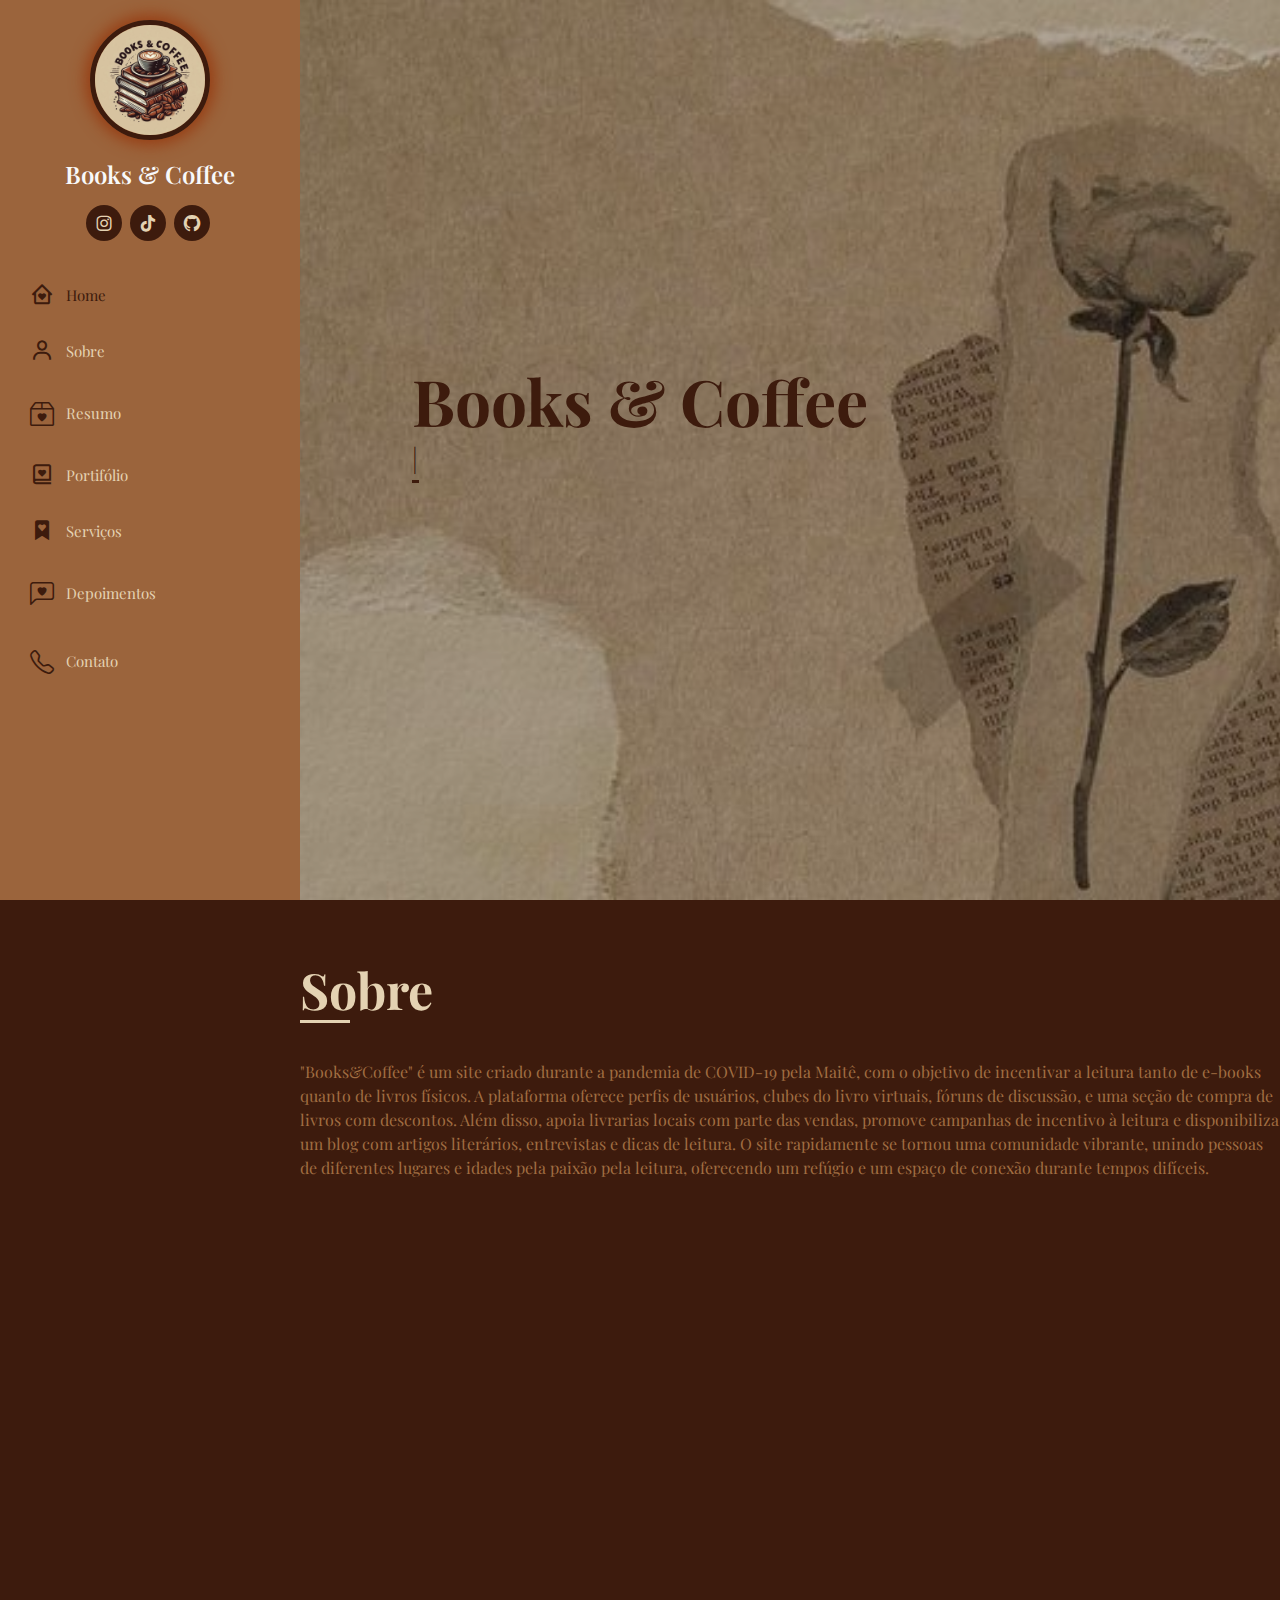
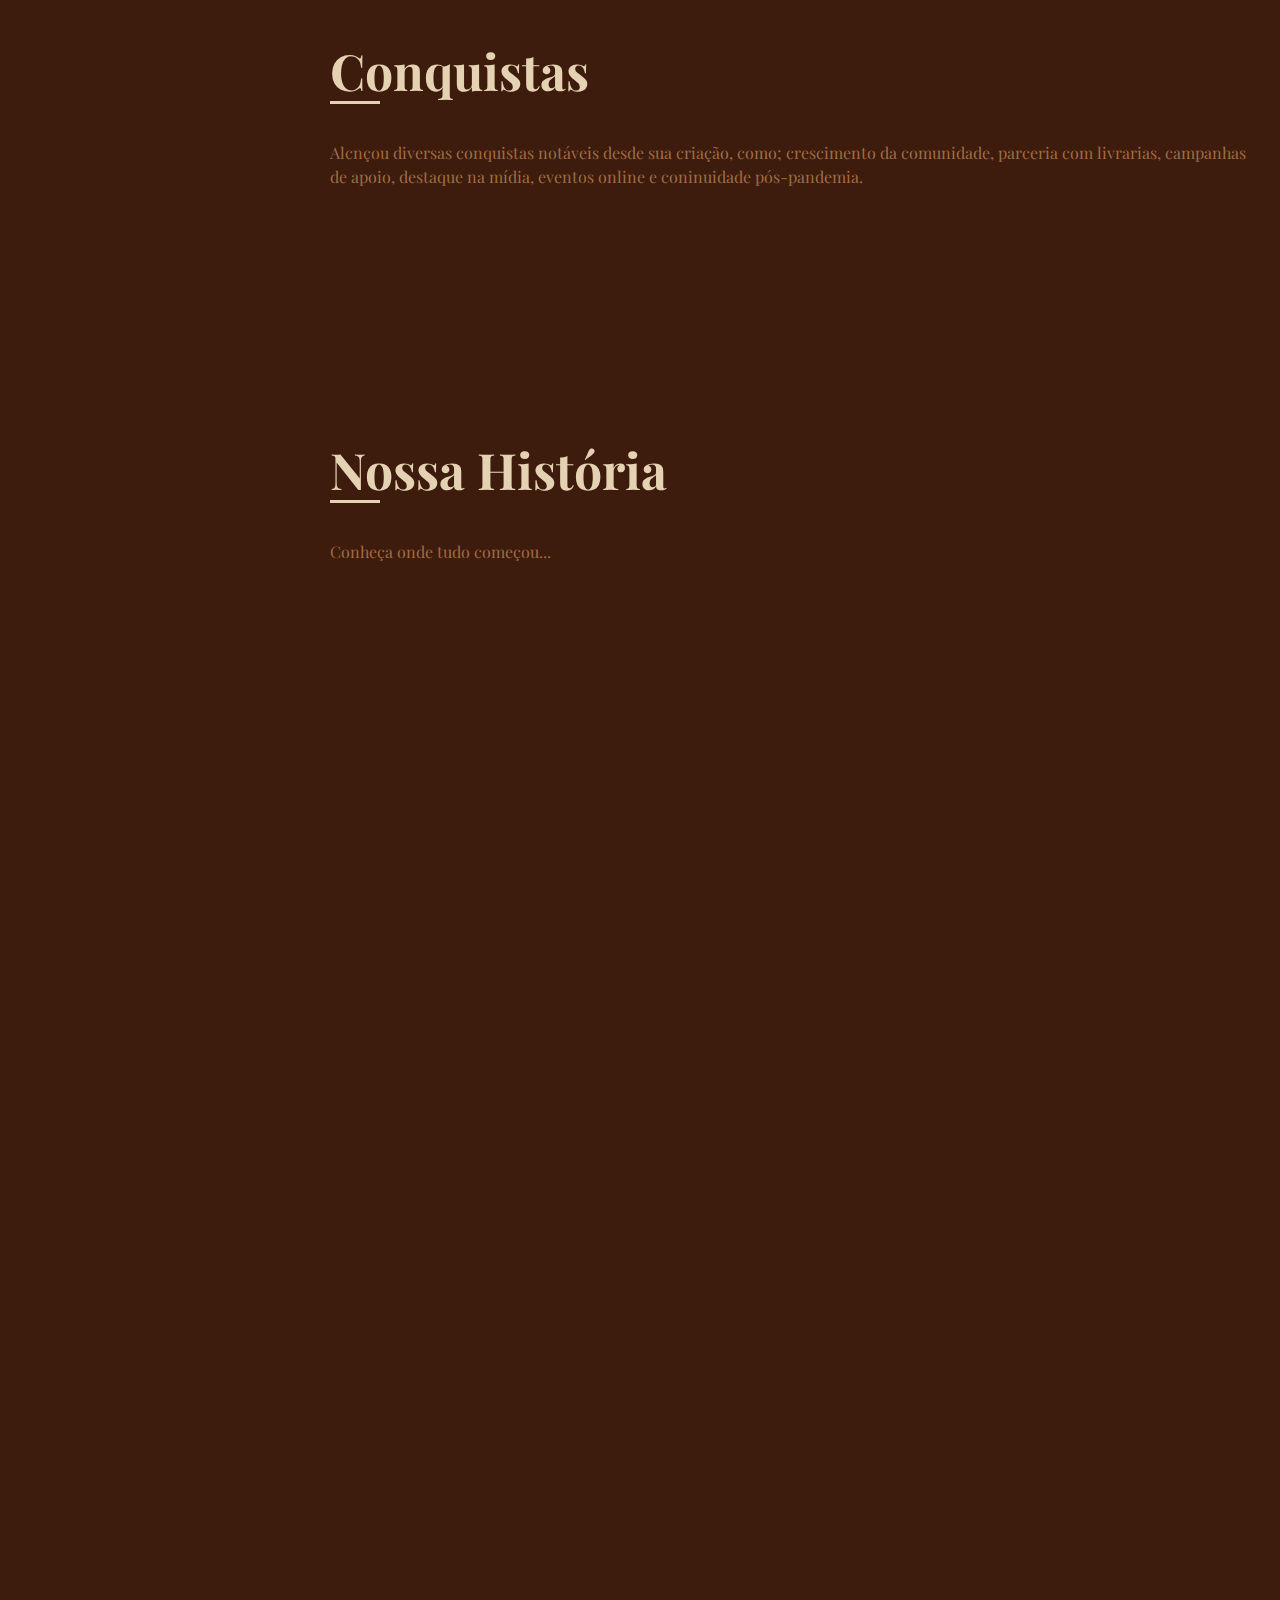
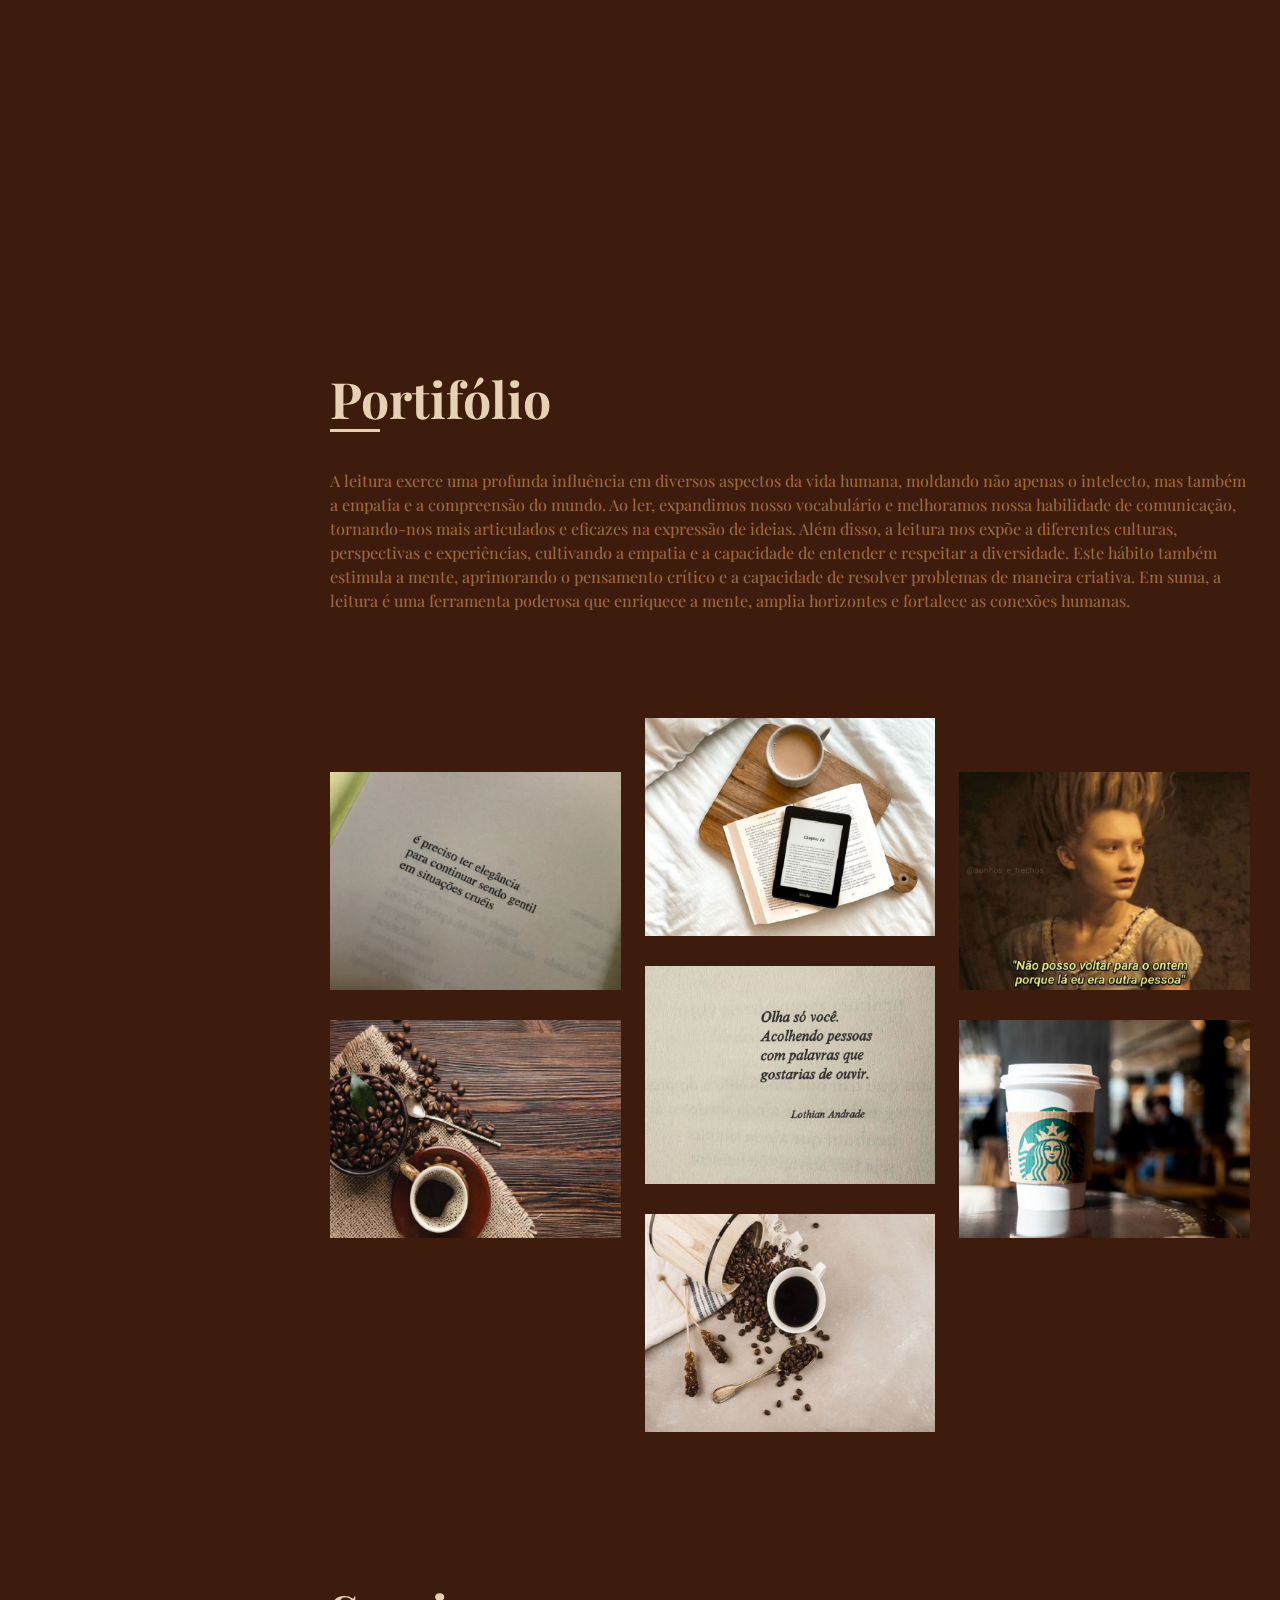
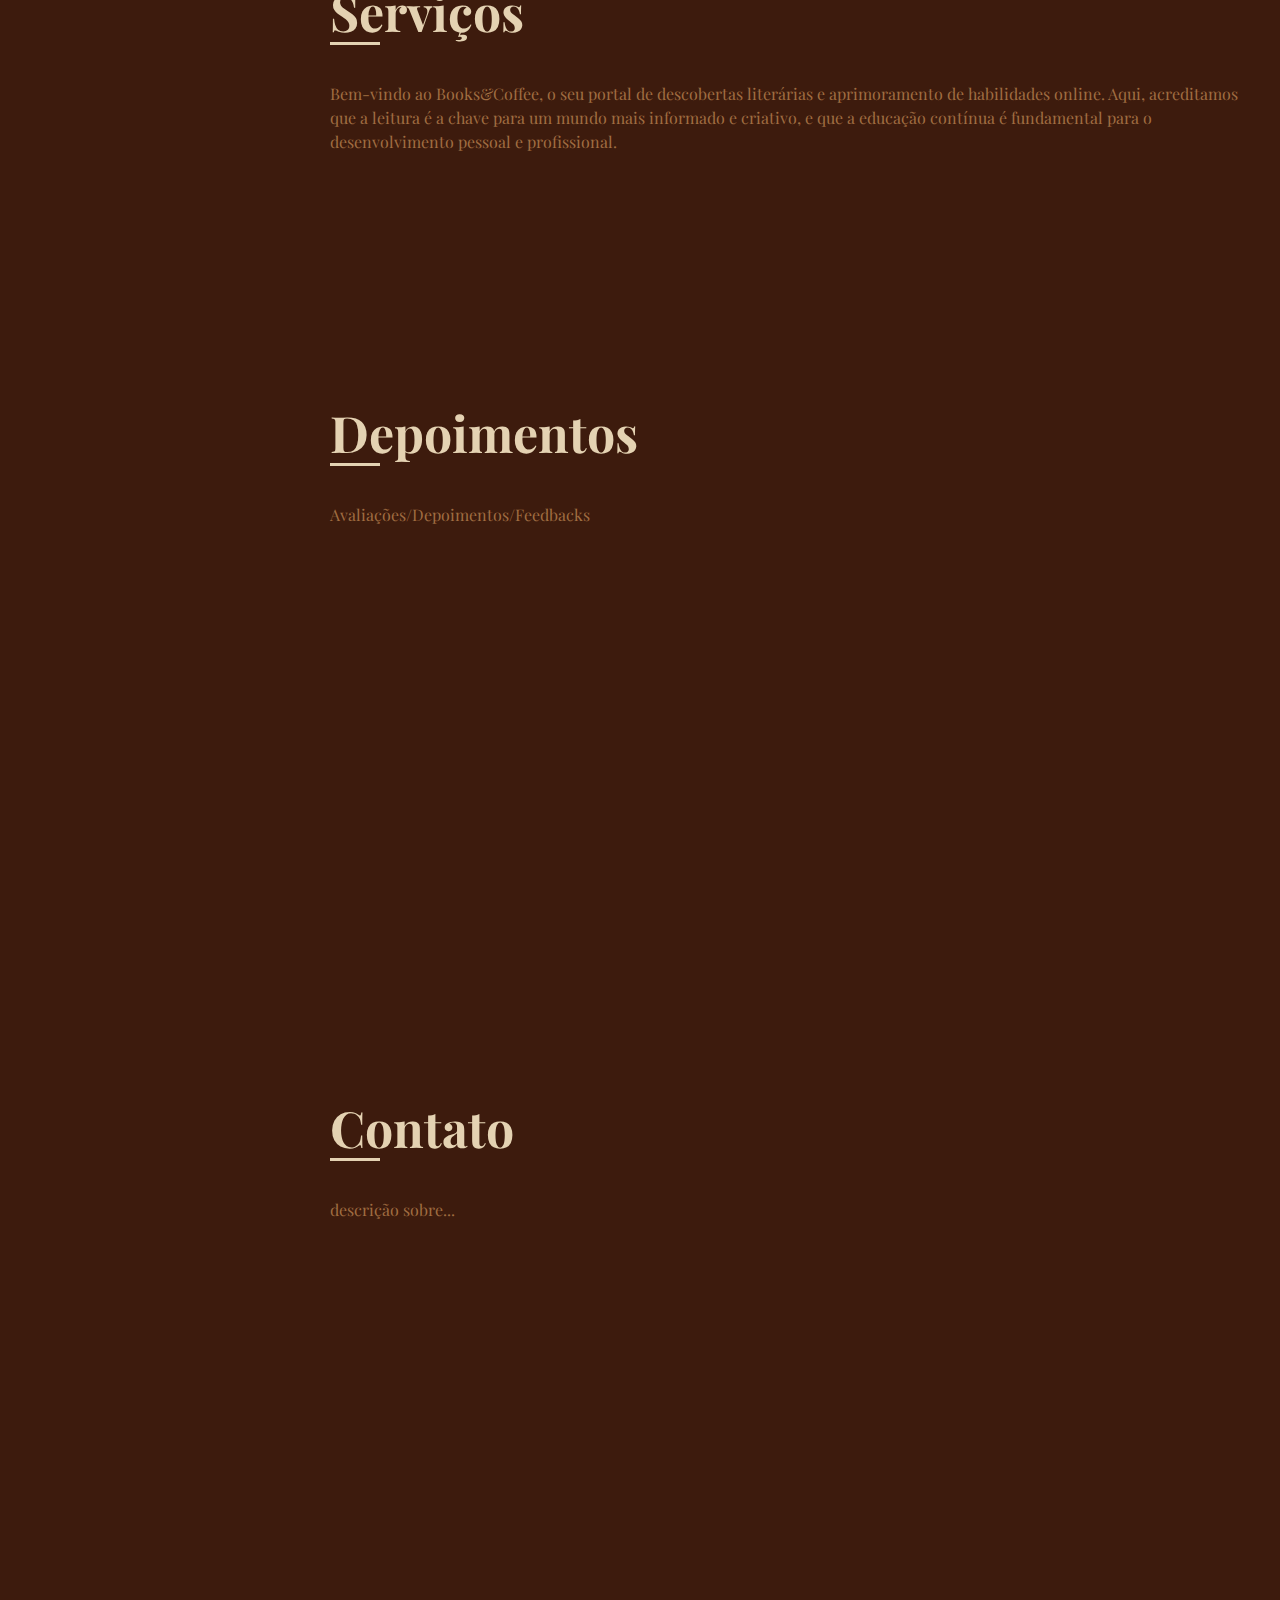
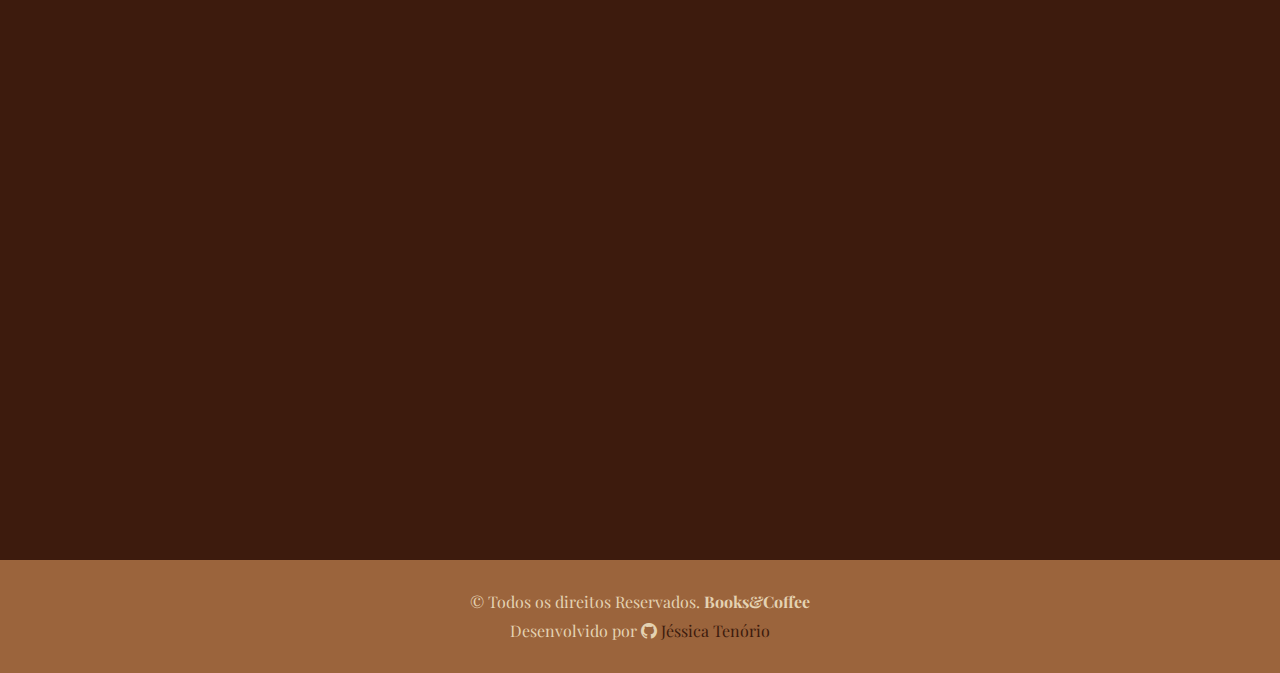
==== commit 4a1314b3: "up novo html" ====
--- a/index.html
+++ b/index.html
@@ -5,10 +5,10 @@
     <meta charset="UTF-8">
     <meta name="viewport" content="width=device-width, initial-scale=1.0">
     <title>Books&Coffee</title>
-    <link rel="shortcut icon" href="img/favicon-16x16.png" type="image/x-icon">
     <meta content="" name="description">
     <meta content="" name="keywords">
     <!-- favicon -->
+     <link rel="shortcut icon" href="img/favicon-16x16.png" type="image/x-icon">
     <!-- google fonts -->
 
 
@@ -119,8 +119,8 @@
         <div class="hero-container" data-aos="fade-in">
 
             <h1> Books & Coffee </h1>
-            <p> Café
-                <span class="typed" data-typed-items="Literário">
+            <p>
+                <span class="typed" data-typed-items="Indicações de livros, Clube do Livro, Novas amizades e hobbies, ">
                 </span>
             </p>
         </div>
@@ -133,10 +133,7 @@
 
                 <div class="section-title">
                     <h2>Sobre</h2>
-                    <p>Este site é o destino perfeito para aqueles que procuram um momento de tranquilidade e prazer,
-                        seja imersos em uma boa história ou saboreando uma xícara de café excepcional. Aqui, leitores
-                        ávidos e apreciadores de café encontram um refúgio acolhedor que combina o melhor dos mundos
-                        literário e gastronômico.</p>
+                    <p>"Books&Coffee" é um site criado durante a pandemia de COVID-19 pela Maitê, com o objetivo de incentivar a leitura tanto de e-books quanto de livros físicos. A plataforma oferece perfis de usuários, clubes do livro virtuais, fóruns de discussão, e uma seção de compra de livros com descontos. Além disso, apoia livrarias locais com parte das vendas, promove campanhas de incentivo à leitura e disponibiliza um blog com artigos literários, entrevistas e dicas de leitura. O site rapidamente se tornou uma comunidade vibrante, unindo pessoas de diferentes lugares e idades pela paixão pela leitura, oferecendo um refúgio e um espaço de conexão durante tempos difíceis.</p>
                 </div>
 
                 <div class="row">
@@ -193,7 +190,7 @@
                                     <li>
                                         <i class="bi bi-envelope-open-heart"></i>
                                         <strong> Gmail </strong>
-                                        <span>books&coffee@gmail.com</span>
+                                        <span>booksecoffee@gmail.com</span>
                                     </li>
 
                                 </ul>
@@ -211,14 +208,13 @@
 
                 <div class="section-title">
                     <h2>Conquistas</h2>
-                    <p>Você encontrará no site um espaço dedicado a enriquecer suas experiências e a tornar seu dia a
-                        dia mais especial.</p>
+                    <p>Alcnçou diversas conquistas notáveis desde sua criação, como; crescimento da comunidade, parceria com livrarias, campanhas de apoio, destaque na mídia, eventos online e coninuidade pós-pandemia.</p>
                 </div>
 
                 <div class="row">
                     <div class="col-lg-3 col-md-6 d-md-flex align-items-md-stretch" data-aos="fade-up">
                         <div class="count-box">
-                            <i class="bi bi-people-fill"></i>
+                            <i class="bi bi-person-hearts"></i>
                             <span data-purecounter-start="0" data-purecounter-end="5420" data-purecounter-suration="2"
                                 class="purecounter"></span>
                             <p>
@@ -242,6 +238,18 @@
                         </div>
                     </div>
 
+                    <div class="col-lg-3 col-md-6 d-md-flex align-items-md-stretch" data-aos="fade-up">
+                        <div class="count-box">
+                            <i class="bi bi-clipboard2-heart"></i>
+                            <span data-purecounter-start="0" data-purecounter-end="1500" data-purecounter-suration="2"
+                                class="purecounter"></span>
+                            <p>
+                                <strong> Parcerias </strong>
+
+                            </p>
+
+                        </div>
+                    </div>
 
                 </div><!-- fim do row -->
             </div><!-- fim container -->
@@ -264,45 +272,54 @@
                         <div class="resumo-item pb-0">
                             <h4>Books & Coffee</h4>
                             <p>
-                                <em>Nossa história começa na pandemia, em 09/08/2020</em>
+                                <h5>Nossa história começa na pandemia  em 09/08/2020</h5>
                             </p>
                             <ul>
-                                <li>São Paulo - SP </li>
-                                <li>(11) 4002-8922</li>
-                                <li></li>
-                                <li></li>
+                                <li>Com o isolamento social e a falta de encontros/eventos literários, decidi criar um espaço virtual onde as pessoas pudessem se conectar através da leitura, seja de e-books ou de livros físicos.
+                                </li>
+                                <li>O site foi lançado em agosto de 2020. Inicialmente, era simples: uma plataforma onde os usuários podiam criar perfis, compartilhar suas listas de leitura e escrever resenhas. Mas logo, com o feedback positivo e o entusiasmo dos usuários, percebi que poderia fazer muito mais.</li>
+                                <li>A primeira grande iniciativa foi a criação de clubes do livro virtuais. Cada mês, os membros do site votavam em um livro para lerem juntos. As discussões aconteciam em salas de chat ao vivo e, para aqueles que preferiam uma abordagem mais descontraída, havia fóruns onde podiam postar suas opiniões e reflexões a qualquer hora. Esses clubes do livro se tornaram um sucesso imediato, proporcionando não apenas uma distração durante os tempos difíceis, mas também uma maneira de criar laços e amizades em um período de isolamento.</li>
+                                <li>Para incentivar a leitura de livros físicos, "Páginas de Esperança" firmou parcerias com livrarias locais e editoras independentes. Eles criaram uma seção no site onde os usuários podiam comprar livros físicos com descontos exclusivos. Além disso, organizaram campanhas para apoiar as livrarias que estavam lutando para se manter em meio às restrições da pandemia. A cada livro comprado, uma parte do valor era doada para essas livrarias, ajudando-as a sobreviver.</li>
                             </ul>
                         </div>
 
-                        <h3 class="resumo-titulo"> Nova Geração</h3>
+                        <h3 class="resumo-titulo"> Reconhecimento e prêmios</em></h3>
                         <div class="resumo-item">
-                            <h4>Chegada...</h4>
-                            <h5>2020 - 2024</h5>
+                            
+                            <h5>Prêmios Literários</h5>
                             <p>
-                                <em> Sucesso nas redes socias</em>
+                               Criação de prêmios literários para incentivar novos autores e reconhecer obras destacadas.
                             </p>
+                            <h5>Reconhecimento da Indústria</h5>
                             <p>
-                                <em>Maior influenciadora de leituras</em>
+                                Recebimento de prêmios e menções honrosas por sua contribuição ao incentivo à leitura e apoio ao mercado literário durante e após a pandemia.
                             </p>
                         </div>
                     </div> <!-- fim gol-lg-6 -->
 
                     <div class="col-lg-6" data-aos="fade-up" data-aos-delay="200">
 
-                        <h3 class="resumo-titulo">Repositório</h3>
+                        <h3 class="resumo-titulo">Impacto Imediato</h3>
                         <div>
-                            <div class="resumo-item">
-                                <h4>Lorem ipsum dolor sit</h4>
-                                <h5>2020 - atual</h5>
+                            <div class="resumo-item"> 
+                                <h5>Expansão e Evoluçao</h5>
                                 <p>
-                                    <em>preencher aqui </em>
+                                    Rapidamente se tornou um refúgio para os leitores durante a pandemia. A criação de uma comunidade engajada que encontrava nos livros uma maneira de escapar e se conectar.
                                 </p>
-                                <p>.............</p>
-                                <ul>
-                                    <li>;;;;;;</li>
-                                    <li>.........</li>
-                                </ul>
+                                <h5>Biblioteca Digital</h5>
+                               
                             </div>
+
+                            <h3 class="resumo-titulo"> Novas Funcionalidades
+                            </h3>
+                            <div>
+                                <div class="resumo-item"> 
+                                    <h5>Eventos Presenciais e Online</h5>
+                                    <p>
+                                        Além de eventos online, o site começou a organizar encontros presenciais, como leituras e palestras com autores.
+                                    </p>
+                                   
+                                </div>
 
                         </div>
 
@@ -351,7 +368,7 @@
                                     class="portfolio-lightbox" title="livros abertos">
                                     <i class="bx bx-plus"></i>
                                 </a>
-                                <a href="detalhes.html" title="Mais informações"> <!-- 1 -->
+                                <a href="livros-abertos.html" > <!-- 1 -->
                                     <i class="bx bx-link"></i>
                                 </a>
                             </div><!-- fim portfolio-liks -->
@@ -550,10 +567,10 @@
                             <div class="depoimento-item" data-aos="fade-up">
 
                                 <p>
-                                    <i class="bx bxs-quote-alt-left"> </i>
+                                    <i class="bx bxs-quote-alt-left quote-left"> </i>
                                     Simplesmente amei essse site. Me ajudou a voltar a ler.
 
-                                    <i class="bx bxs-quote-alt-right"></i>
+                                    <i class="bx bxs-quote-alt-right quote-right"></i>
                                 </p>
 
                                 <img class="depoimento-img" src="img/depoimentos/depoimento-1.jpg" alt="">
@@ -569,10 +586,10 @@
                             <div class="depoimento-item" data-aos="fade-up">
 
                                 <p>
-                                    <i class="bx bxs-quote-alt-left"> </i>
+                                    <i class="bx bxs-quote-alt-left quote-left"> </i>
                                     O clube do livro é perfeito! Bati minha meta de leituras do mês e já iniciei outra kkkk. Além de que as pessoas são amigáveis e educadas, foi a melhor escolha da minha vidaa.
 
-                                    <i class="bx bxs-quote-alt-right"></i>
+                                    <i class="bx bxs-quote-alt-right quote-right"></i>
                                 </p>
 
                                 <img class="depoimento-img" src="img/depoimentos/depoimento-2.jpg" alt="">
@@ -588,10 +605,11 @@
                             <div class="depoimento-item" data-aos="fade-up">
 
                                 <p>
-                                    <i class="bx bxs-quote-alt-left"> </i>
+                                    <i class="bx bxs-quote-alt-left quote-left"> </i>
+
                                     Indiquei o site na minha aula e meus alunos amaram. Toda semana separamos um dia para ler um livro, a maioria dos alunos fazem metas de leituras e estão se empenhando cada vez mais. Sou muito grata por este site!!
 
-                                    <i class="bx bxs-quote-alt-right"></i>
+                                    <i class="bx bxs-quote-alt-right quote-right"></i>
                                 </p>
 
                                 <img class="depoimento-img" src="img/depoimentos/depoimento-3.jpg" alt="">
@@ -600,7 +618,7 @@
 
                             </div>
 
-                        </div><!-- fim slide 2-->
+                        </div><!-- fim slide 3-->
 
                     </div><!-- fim swiper-wrapper -->
 
@@ -658,7 +676,7 @@
 
                     <div class="col-lg-7 mt-5 mt-lg-0 d-flex align-items-stretch">
 
-                        <form action="#" method="#" class="email-form">
+                        <form class="email-form" action="https://formspree.io/f/mdknonpw" method="POST">
 
                             <div class="row">
 
@@ -679,7 +697,7 @@
                             </div> <!-- fim row form -->
 
                             <div class="form-group">
-                                <label for="assunto">Assunto</label>
+                                <label for="assunto">Assunto *</label>
                                 <input type="text" name="assunto" class="form-control">
 
                             </div><!-- fim assunto -->
--- a/css/estilo.css
+++ b/css/estilo.css
@@ -2,17 +2,19 @@
 
 /* variável para as cores */
 :root{
-    --fundo-menu-lateral:#bea07b;
-    --fundo-escuro: #8a5039;
-    --fundo-claro: #b47575 ;
-
-    --texto-claro: #8b6c4d;
-    --texto-escuro:#50371f;
-    --texto-menu: #412d1a;
-
-    --detalhe-claro: #cbab76;
+    --fundo-menu-lateral:#9b643c;
+    --fundo-escuro: #3d170d;
+    --fundo-claro: #be855e ;
+
+    --texto-claro: #e4d2b2;
+    --texto-escuro:#3d1b0d;
+    --texto-menu: #a06d41;
+
+    --detalhe-claro: #92522f;
     --detalhe-escura: #4b3824;
-    --detalhes-ícone: #b49c75;
+    --detalhes-ícone: #e4d2b2;
+
+    /* fundo escuro -#3d170d */
 }
 /* CSS Principal */
 body{
@@ -42,7 +44,7 @@
     background-color: var(--fundo-menu-lateral);
     transition: all ease-in-out 0.5s;
     padding: 0 15px;
-    z-index: 99999;
+    z-index: 9997;
     overflow-y: auto;
 }
 .perfil img{
@@ -205,16 +207,16 @@
     color: var(--texto-escuro);
 }
 #hero p{
-    color: var(--fundo-menu-lateral);
+    color: var(--texto-escuro);
     margin-bottom: 50px;
     font-size: 26px;
     font-family: "Playfair Display", sans-serif;
 }
 #hero p span{
-    color: var(--fundo-menu-lateral);
+    color: var(--texto-escuro);
     padding-bottom: 4px;
     letter-spacing: 1px;
-    border-bottom: 3px solid var(--texto-claro);
+    border-bottom: 3px solid var(--texto-escuro);
 }
 @media(min-width: 1024px ) {
     #hero {
@@ -238,17 +240,18 @@
     overflow: hidden;
 }
 .section-bg{
-    background: var(--detalhe-escura);
+    background: var(--detalhe-claro);
 }
 .section-title{
     padding-bottom: 30px ;
+    color: var(--texto-menu);
 }
 .section-title h2{
     font-size: 50px;
     font-weight: bold;
     margin-bottom: 20px;
     padding-bottom: 20px;
-    color: var(--detalhe-claro);
+    color: var(--texto-claro); 
 }
 .section-title h2::after{
     content: "";
@@ -265,11 +268,12 @@
 .sobre .container h3{
     font-size: 40px;
     font-weight: 500;
-    color: var(--detalhe-claro) ;
-}
-.sobre .container ul{
+    color:var(--texto-claro) ;
+}
+.sobre .container  {
     list-style: none;
     padding: 0;
+    color: var(--texto-menu);
 }
 .sobre .container ul li{
     margin-bottom: 20px;
@@ -278,8 +282,9 @@
 }
 .sobre .container ul strong{
     margin-right: 15px;
-}
-.sobre .container ul i{
+    color: var(--fundo-claro);
+}
+.sobre .container ul i {
     font-size: 22px;
     margin-right: 10px;
     color: var(--detalhes-ícone);
@@ -296,7 +301,7 @@
 .conquistas .count-box i{
     display: block;
     font-size: 45px;
-    color: var(--texto-claro);
+    color: var(--detalhes-ícone);
     float: left ;
     line-height: 0;
 }
@@ -305,7 +310,7 @@
     line-height: 40px;
     display: block;
     font-weight: 700;
-    color: var(--texto-claro);
+    color: var(--detalhes-ícone);
     margin-left: 60px;
 }
 .conquistas .count-box p{
@@ -313,13 +318,13 @@
     margin: 0 0 0 60px ;
     font-family: "Playfair Display", sans-serif;
     font-size: 16px;
-    color: var(--detalhe-claro);
+    color: var(--fundo-claro);
 }
 /* .conquistas .count-box i:hover{
     color: var(--detalhe-claro);
 } */
-/* skills / vendas */
-.skills .progress{
+/* skills / vendas */ /* Nossa história  */
+/* .skills .progress{
     height: 60px;
     display: block;
     background: none;
@@ -332,58 +337,61 @@
     display: block;
     font-weight: 600;
     font-family: "Cormorant Garamond" sans-serif;
-    color: var(--detalhe-claro)
+    color: var(--fundo-claro)
 }
 .skills .progress .skill .val {
     float: right;
     font-style: normal;
 }
 .skills .progress-bar-bg {
-    background: var(--detalhe-escura);
+    background: var(--fundo-claro);
     height: 10px;
 }
 .skills .progress-bar {
     width: 1px;
     height: 10px;
     transition: 5s;
-    background: var(--detalhe-escura);
-}
+    background: var(--fundo-claro);
+} */
 /* resumo */
 .resumo .resumo-titulo {
     font-size: 26px;
     font-weight: 700;
     margin-top: 20px;
     margin-bottom: 20px;
-    color: var(--texto-escuro);
-}
-.resumo .resumo-item {
+    color: var(--texto-claro);
+}
+.resumo .resumo-item { /* linha da lateral */
     padding: 0 0 20px 20px;
     /* margin-top: ; */
     border-left: 2px solid var(--detalhe-claro);
     position: relative;
 }
-.resumo .resumo-item h4 {
+.resumo .resumo-item h4 { /* subtitulos */
     line-height: 22px;
     font-size: 22px;
     font-weight: 800;
     text-transform: uppercase;
-    font-family: 'Cormorant-Garamond';
-    color: var(--texto-escuro);
+    color: var(--texto-menu);
     margin-bottom: 25px;
 }
-.resumo .resumo-item h5 {
+.resumo .resumo-item h5{
     font-size: 16px;
-    background: var(--detalhes-ícone);
+    background: var(--fundo-menu-lateral);
     padding: 5px 15px;
     display: inline-block;
     font-weight: 600;
     margin-bottom: 10px;
 }
-resumo .resumo-item ul {
+.resumo .resumo-item {
+    color: var(--fundo-claro);
+}
+.resumo .resumo-item ul {
     padding-left: 20px;
 }
 .resumo .resumo-item ul li {
     padding-bottom: 10px;
+    color: var(--fundo-claro);
 }
 .resumo .resumo-item::before {  /* ::pseudo elemento */
     content: "";
@@ -393,8 +401,8 @@
     width: 16px;
     height: 16px;
     border-radius: 50%;
-    background: var(--detalhes-ícone);
-    border: 2px solid var(--texto-claro);
+    background: var(--detalhes-ícone);/* bolinha  */
+    border: 2px solid var(--texto-menu);
 }  
 /* portfolio //  vendas //  catalogo */
 .portfolio .portfolio-item{
@@ -474,4 +482,266 @@
 .portfolio .portfolio-wrap:hover .portfolio-links{
     opacity: 1;
     bottom: 0;
-}+}
+/* portfolio pagina adicional == detalhes */
+
+/* VOLTAR */
+.servicos .icon-box{
+    margin-bottom: 20px;
+}
+.servicos .icon{
+    float: left;
+    display: flex;
+    align-items: center;
+    justify-content: center;
+    width: 60px;
+    height: 60px;
+    background: var(--detalhes-ícone);
+    border-radius: 50%;
+    margin-right: 12px;
+    transition: 0.5s;
+    border: 2px solid var(--texto-claro);
+    box-shadow: 0 0 8px 2px #834420;
+}
+.servicos .icon i{
+    font-size: 22px;
+    color: var(--detalhe-escura);
+}
+.servicos .title{
+    margin-left: 80px;
+    margin-bottom: 15px;
+    font-weight: 700;
+    font-size: 24px;
+    color: var(--fundo-menu-lateral);
+}
+.servicos .descricao{
+    margin-left: 60px;
+    line-height: 20px;
+    font-size: 18px;
+    color: var(--texto-claro);
+}
+.servicos .descricao{
+    margin-left: 60px;
+    line-height: 20px;
+    font-size: 18px;
+}
+/* depoimentos // feedback // avaliações */
+.depoimentos,
+.depoimentos .depoimentos-slider{
+    overflow: hidden;
+}
+.depoimentos .depoimento-item{
+    text-align: center;
+    min-width: 320px;
+}
+.depoimentos .depoimento-item .depoimento-img{
+    width: 90px;
+    border-radius: 50%;
+    margin: 0 auto;
+}
+.depoimentos .depoimento-item h3{
+    font-size: 18px;
+    font-weight: bold;
+    margin: 10px 0 5px 0;
+    color: var(--detalhes-ícone);
+}
+.depoimentos .depoimento-item p{
+    font-size: 14px;
+    margin: 0;
+    color: var(--detalhe-claro);
+}
+.depoimentos .depoimento-item .quote-left,
+.depoimentos .depoimento-item .quote-right{
+    color: var(--detalhe-claro);
+    font-size: 26px;
+}
+.depoimentos .depoimento-item .quote-left{
+    display: inline-block;
+    position: relative;
+    left: -5px;
+    color: var(--detalhe-claro);
+}
+.depoimentos .depoimento-item .quote-right{
+    display: inline-block;
+    position: relative;
+    top: 10px;
+    right: -5px;
+    color: var(--detalhe-claro);
+}
+.depoimentos .depoimento-item p{
+    font-style: italic;
+    color: var(--detalhe-claro);
+    margin: 0 15px 30px 15px ;
+    padding: 20px;
+    background: #4d261a;
+    position: relative;
+    border-radius: 5px;
+    box-shadow: 0 2px 15px ;
+}
+.depoimentos .depoimento-item p::after{
+    content: "";
+    position: absolute;
+    bottom:-20px ;
+    left: calc(50% - 20px);
+    width: 0;
+    height: 0;
+    border-top: 20px solid var(--texto-escuro) ;
+    border-left:20px solid transparent ;
+    border-right: 20px solid transparent;
+}
+.depoimentos .swiper-pagination{
+    margin-top: 55px;
+    position: relative;
+}
+.depoimentos .swiper-pagination 
+.swiper-pagination-bullet{
+    width: 15px;
+    height: 15px;
+    background: var(--detalhes-ícone);
+     /* opacity: 1;
+    border: 1px solid black;  */
+}
+.depoimentos .swiper-pagination 
+.swiper-pagination-bullet-active{
+    background: var(--detalhes-ícone);
+}
+/* ********Contato // Forms******** */
+.contato{
+    padding-bottom: 130px;
+}
+.contato .info{
+    padding: 30px ;
+    background: var(--fundo-menu-lateral);
+    width: 100% ;
+    box-shadow: 0 0 24px 0 rgba(199, 77, 47, 0.877) ;
+}
+.contato .info i{
+    font-size: 20px;
+    color: var(--texto-escuro);
+    background-color: var(--texto-claro);
+    float: left;
+    width: 44px;
+    height: 44px;
+    border-radius: 50%;
+    align-items: center;
+    justify-content: center;
+    display: flex;
+    transition: all 0.3s ease-in-out;
+}
+.contato .info h4 {
+    color: var(--texto-escuro);
+    padding-left: 60px;
+    font-size: 22px;
+    font-weight: 600;
+    margin-bottom: 5px;
+}
+.contato .info p{
+    color: var(--texto-escuro);
+    font-size: 16px;
+    padding: 0 0 10px 60px;
+    margin-bottom: 30px ;
+}
+.contato .info .fone p{
+    color: var(--texto-escuro);
+}
+/* FORMS****** */
+.contato .email-form{
+    padding: 40px ;
+    background: var(--fundo-menu-lateral);
+    width: 100% ;
+    box-shadow: 0 0 24px 0 rgba(199, 77, 47, 0.877) ;
+}
+.contato .email-form .form-group{
+    padding-bottom: 14px;
+}
+.contato .email-form label{
+    color: var(--texto-escuro);
+    margin-bottom: 20px ;
+    font-size: 20px;
+}
+.contato .email-form input,
+.contato .email-form textarea{
+    box-shadow: none;
+    font-size: 20px;
+}
+.contato .email-form input{
+    height: 30px;
+}
+.contato .email-form textarea{
+    padding: 40px 15px;
+}
+.contato .email-form button[type=submit]{
+    background: var(--texto-escur);
+    color: var(--detalhes-ícone);
+    border: 0;
+    border-radius: 4px;
+    padding: 10px 24px;
+   /*  width: 70px;
+    height: 30px;
+    font-size: 18px; */
+    transition: 0.4s;
+}
+.contato .email-form button[type=submit]{
+    background: var(--texto-menu);
+    padding: 20px;
+}
+/* back-to-top // voltar ao topo */
+.back-to-top{
+     position: fixed;
+    visibility: hidden;
+    opacity: 0; 
+    right: 15px;
+    bottom: 15px;
+    z-index: 9999;
+    background: var(--detalhes-ícone);
+    width: 40px;
+    height: 40px;
+    border-radius: 50%;
+    transition: all 0.4s;
+}
+.back-to-top i{
+    color: var(--texto-menu);
+    font-size: 30px;
+    line-height: 0;
+}
+.back-to-top:hover{
+    background:var(--fundo-menu-lateral);
+}
+.back-to-top.active{
+    visibility: visible;
+    opacity: 1;
+}
+
+/* footer */
+#footer{
+    padding:30px ;
+    background: var(--fundo-menu-lateral);
+    color: var(--texto-claro);
+    font-size: 16px;
+    /* position:fixed ; */
+    left: 0;
+    bottom: 0;
+    width: px;
+    z-index:99 ;
+}
+#footer .copyright{
+    text-align: center;
+}
+#footer .creditos{
+    padding-top: 5px;
+    text-align: center;
+    font-size: 16px;
+    color: var(--texto-claro);
+}
+#footer .creditos a{
+    color: var(--texto-escuro);
+}
+@media (max-width:1199px) {
+    #footer{
+        position: static;
+        width: auto;
+        padding-right: 20px 15px;
+    }
+}
+
+/* ********breadcrums***** */